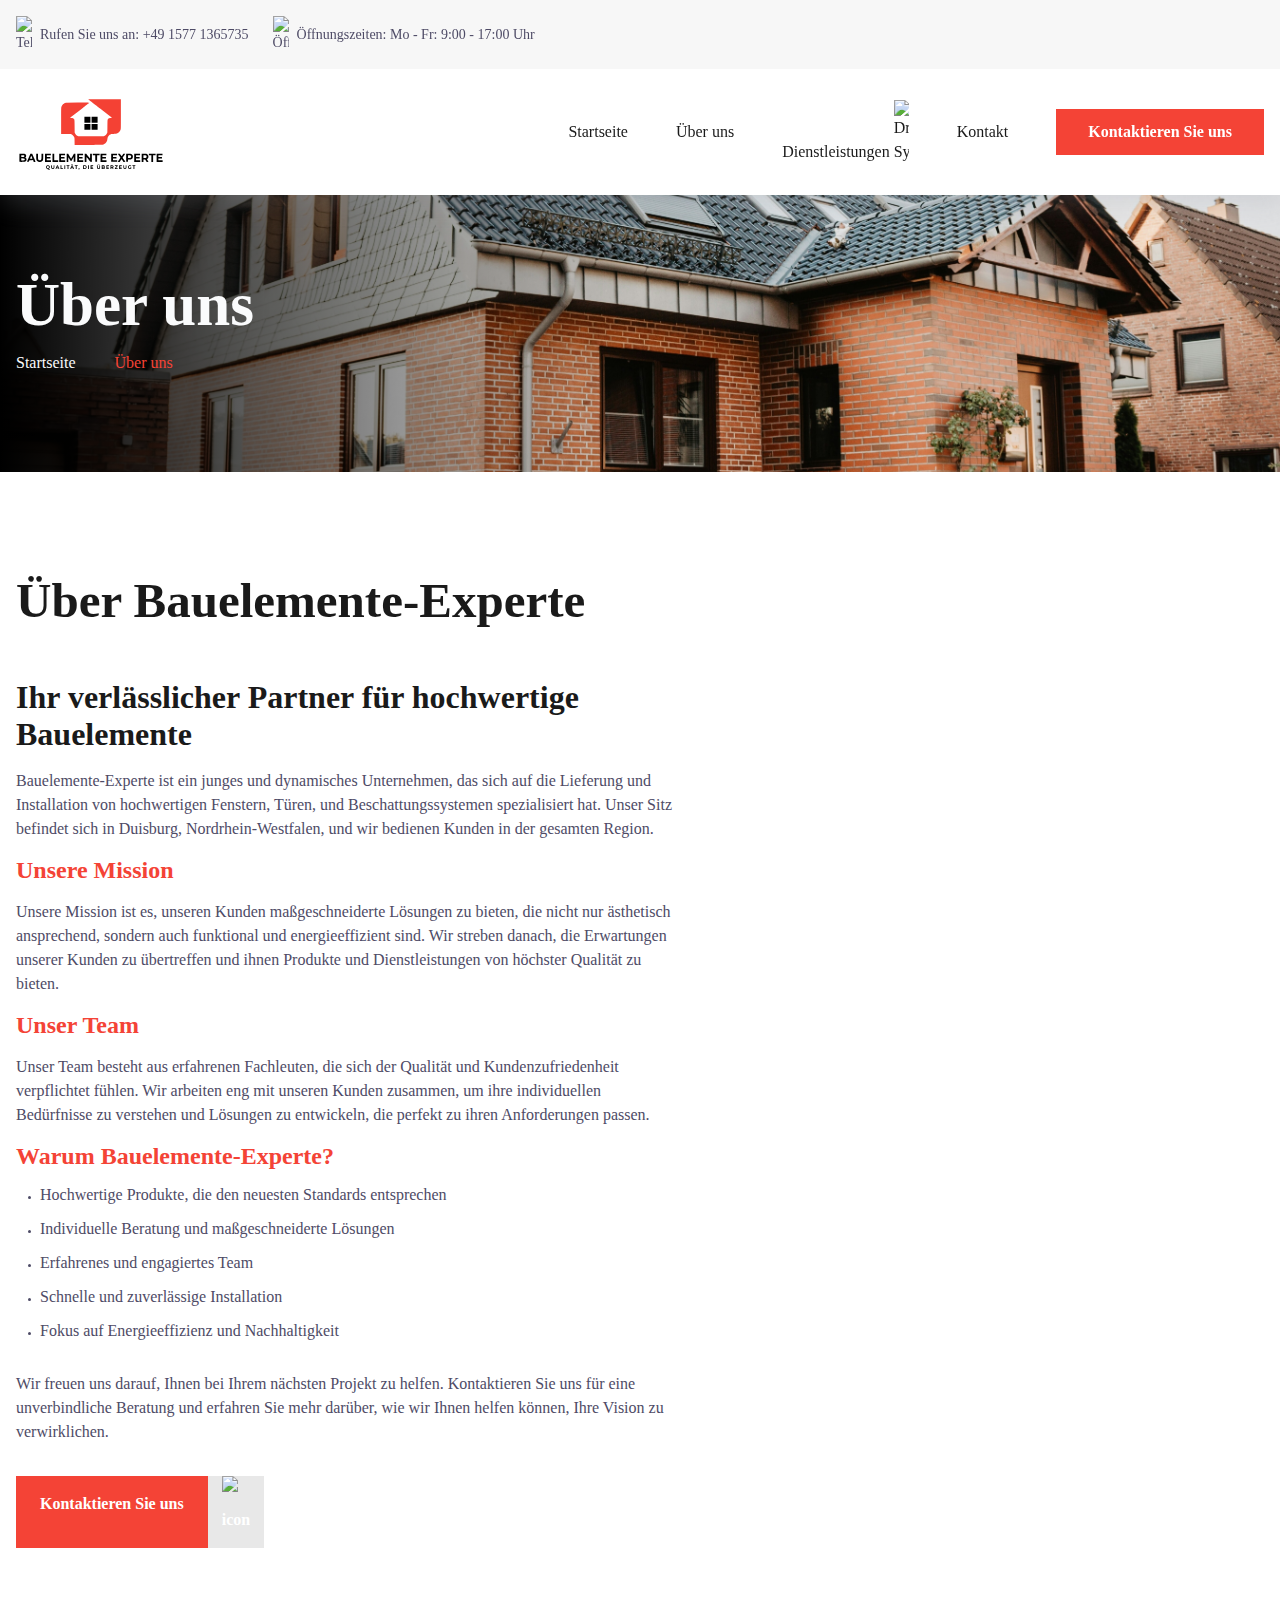
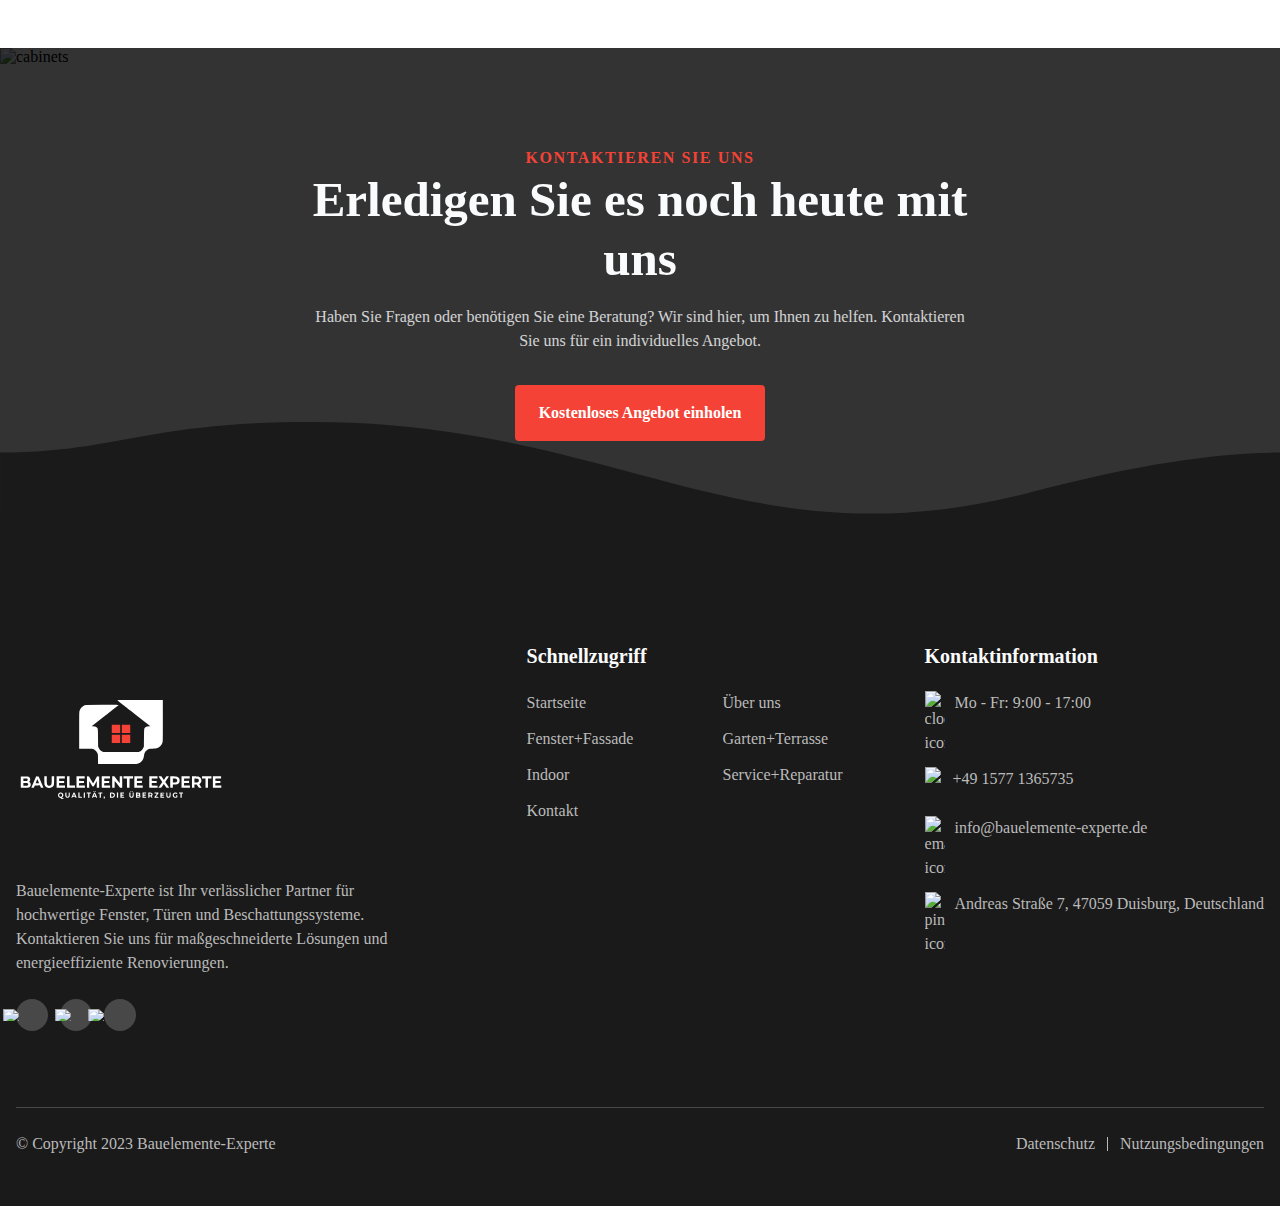
==== about.html @ cea1702e "Updated the navigation bar and footer" ====
<!DOCTYPE html>
<html lang="de">
<head>
    <meta charset="UTF-8">
    <meta name="viewport" content="width=device-width, initial-scale=1.0">
    <link rel="stylesheet" href="style.css">
    <meta name="description" content="Erfahren Sie mehr über Bauelemente-Experte, Ihren zuverlässigen Partner für hochwertige Fenster, Türen und Beschattungssysteme in Nordrhein-Westfalen.">
    <title>Bauelemente-Experte - Über uns</title>
    <style>
        :root {
            --primary: #f44336;
            --primaryLight: #ffba43;
            --secondary: #ffba43;
            --secondaryLight: #ffba43;
            --headerColor: #1a1a1a;
            --bodyTextColor: #4e4b66;
            --bodyTextColorWhite: #fafbfc;
            --topperFontSize: clamp(0.8125rem, 1.6vw, 1rem);
            --headerFontSize: clamp(1.9375rem, 3.9vw, 3.0625rem);
            --bodyFontSize: 1rem;
            --sectionPadding: clamp(3.75rem, 7.82vw, 6.25rem) 1rem;
        }

        body, html {
            margin: 0;
            padding: 0;
            overflow-x: hidden;
        }

        *, *:before, *:after {
            box-sizing: border-box;
        }

        .cs-topper {
            font-size: var(--topperFontSize);
            line-height: 1.2em;
            text-transform: uppercase;
            text-align: inherit;
            letter-spacing: .1em;
            font-weight: 700;
            color: var(--primary);
            margin-bottom: 0.25rem;
            display: block;
        }

        .cs-title {
            font-size: var(--headerFontSize);
            font-weight: 900;
            line-height: 1.2em;
            text-align: inherit;
            max-width: 43.75rem;
            margin: 0 0 1rem 0;
            color: var(--headerColor);
            position: relative;
        }

        .cs-text {
            font-size: var(--bodyFontSize);
            line-height: 1.5em;
            text-align: inherit;
            width: 100%;
            max-width: 40.625rem;
            margin: 0;
            color: var(--bodyTextColor);
        }
    </style>
</head>
<body>
    <!-- ============================================ -->
    <!--                 Navigation                   -->
    <!-- ============================================ -->
    <header id="cs-navigation">
        <div class="cs-top-bar">
            <div class="cs-top-container">
                <div class="cs-top-contact">
                    <a href="tel:+4915771365735" class="cs-top-link">
                        <img class="cs-link-icon" src="https://csimg.nyc3.cdn.digitaloceanspaces.com/Images/Icons/phone-grey.svg" alt="Telefon" width="16" height="16" aria-hidden="true" decoding="async">
                        Rufen Sie uns an: +49 1577 1365735
                    </a>
                    <a href="#" class="cs-top-link">
                        <img class="cs-link-icon" src="https://csimg.nyc3.cdn.digitaloceanspaces.com/Images/Icons/clock-grey.svg" alt="Öffnungszeiten" width="20" height="20" aria-hidden="true" decoding="async">
                        Öffnungszeiten: Mo - Fr: 9:00 - 17:00 Uhr
                    </a>
                </div>
            </div>
        </div>
        <div class="cs-container">
            <a href="index.html" class="cs-logo" aria-label="Zur Startseite">
                <img src="logo.svg" alt="Bauelemente-Experte" width="197" height="43" aria-hidden="true" decoding="async">
            </a>
            <nav class="cs-nav" role="navigation">
                <button class="cs-toggle" aria-label="Menü umschalten">
                    <div class="cs-box" aria-hidden="true">
                        <span class="cs-line cs-line1" aria-hidden="true"></span>
                        <span class="cs-line cs-line2" aria-hidden="true"></span>
                        <span class="cs-line cs-line3" aria-hidden="true"></span>
                    </div>
                </button>
                <div class="cs-ul-wrapper">
                    <ul id="cs-expanded" class="cs-ul" aria-expanded="false">
                        <li class="cs-li">
                            <a href="index.html" class="cs-li-link">Startseite</a>
                        </li>
                        <li class="cs-li">
                            <a href="about.html" class="cs-li-link">Über uns</a>
                        </li>
                        <li class="cs-li cs-dropdown" tabindex="0">
                            <span class="cs-li-link">
                                Dienstleistungen
                                <img class="cs-drop-icon" src="https://csimg.nyc3.cdn.digitaloceanspaces.com/Images/Icons/chev-down.svg" alt="Dropdown-Symbol" width="15" height="15" decoding="async" aria-hidden="true">
                            </span>
                            <ul class="cs-drop-ul">
                                <li class="cs-drop-li">
                                    <a href="fenster-fassade.html" class="cs-li-link cs-drop-link">Fenster+Fassade</a>
                                </li>
                                <li class="cs-drop-li">
                                    <a href="garten-terrasse.html" class="cs-li-link cs-drop-link">Garten+Terrasse</a>
                                </li>
                                <li class="cs-drop-li">
                                    <a href="indoor.html" class="cs-li-link cs-drop-link">Indoor</a>
                                </li>
                                <li class="cs-drop-li">
                                    <a href="service-reparatur.html" class="cs-li-link cs-drop-link">Service+Reparatur</a>
                                </li>
                            </ul>
                        </li>
                        <li class="cs-li">
                            <a href="kontakt.html" class="cs-li-link">Kontakt</a>
                        </li>
                    </ul>
                </div>
            </nav>
            <a href="kontakt.html" class="cs-button-solid cs-nav-button">Kontaktieren Sie uns</a>
        </div>
    </header>
    
    

    <!-- ============================================ -->
    <!--                   Banner                     -->
    <!-- ============================================ -->
    <div id="banner-1403">
        <div class="cs-container">
            <span class="cs-int-title">Über uns</span>
            <div class="cs-breadcrumbs">
                <a href="index.html" class="cs-link">Startseite</a>
                <a href="about.html" class="cs-link cs-active">Über uns</a>
            </div>
        </div>
        <picture class="cs-background">
            <source media="(max-width: 600px)" srcset="assets\about-us-banner.jpg">
            <source media="(min-width: 601px)" srcset="assets\about-us-banner.jpg">
            <img decoding="async" src="assets\about-us-banner.jpg" alt="Über uns Hintergrundbild" width="1280" height="568" aria-hidden="true">
        </picture>
    </div>

    <!-- ============================================ -->
    <!--                 Content Page                 -->
    <!-- ============================================ -->
    <section id="content-page-1399">
        <div class="cs-container">
            <div class="cs-content">
                <h1 class="cs-title">Über Bauelemente-Experte</h1>
                <h2>Ihr verlässlicher Partner für hochwertige Bauelemente</h2>
                <p>Bauelemente-Experte ist ein junges und dynamisches Unternehmen, das sich auf die Lieferung und Installation von hochwertigen Fenstern, Türen, und Beschattungssystemen spezialisiert hat. Unser Sitz befindet sich in Duisburg, Nordrhein-Westfalen, und wir bedienen Kunden in der gesamten Region.</p>
                <h3>Unsere Mission</h3>
                <p>Unsere Mission ist es, unseren Kunden maßgeschneiderte Lösungen zu bieten, die nicht nur ästhetisch ansprechend, sondern auch funktional und energieeffizient sind. Wir streben danach, die Erwartungen unserer Kunden zu übertreffen und ihnen Produkte und Dienstleistungen von höchster Qualität zu bieten.</p>
                <h3>Unser Team</h3>
                <p>Unser Team besteht aus erfahrenen Fachleuten, die sich der Qualität und Kundenzufriedenheit verpflichtet fühlen. Wir arbeiten eng mit unseren Kunden zusammen, um ihre individuellen Bedürfnisse zu verstehen und Lösungen zu entwickeln, die perfekt zu ihren Anforderungen passen.</p>
                <h3>Warum Bauelemente-Experte?</h3>
                <ul>
                    <li>Hochwertige Produkte, die den neuesten Standards entsprechen</li>
                    <li>Individuelle Beratung und maßgeschneiderte Lösungen</li>
                    <li>Erfahrenes und engagiertes Team</li>
                    <li>Schnelle und zuverlässige Installation</li>
                    <li>Fokus auf Energieeffizienz und Nachhaltigkeit</li>
                </ul>
                <p>Wir freuen uns darauf, Ihnen bei Ihrem nächsten Projekt zu helfen. Kontaktieren Sie uns für eine unverbindliche Beratung und erfahren Sie mehr darüber, wie wir Ihnen helfen können, Ihre Vision zu verwirklichen.</p>
                <a href="kontakt.html" class="cs-button-12">
                    Kontaktieren Sie uns
                    <picture class="cs-button-wrapper">
                        <img class="cs-button-icon" src="https://csimg.nyc3.cdn.digitaloceanspaces.com/Images/Icons/angle-arrow.svg" alt="icon" loading="lazy" decoding="async" width="28" height="28">
                    </picture>
                </a>
            </div>
        </div>
    </section>

    <!-- ============================================ -->
    <!--                     CTA                      -->
    <!-- ============================================ -->
    <section id="cta-51">
        <div class="cs-container">
            <div class="cs-content">
                <span class="cs-topper">Kontaktieren Sie uns</span>
                <h2 class="cs-title">Erledigen Sie es noch heute mit uns</h2>
                <p class="cs-text">Haben Sie Fragen oder benötigen Sie eine Beratung? Wir sind hier, um Ihnen zu helfen. Kontaktieren Sie uns für ein individuelles Angebot.</p>
                <a href="kontakt.html" class="cs-button-solid">Kostenloses Angebot einholen</a>
            </div>
        </div>
        <picture class="cs-picture">
            <source media="(max-width: 600px)" srcset="https://csimg.nyc3.digitaloceanspaces.com/CTA/cabinets-m.jpg">
            <source media="(min-width: 601px)" srcset="https://csimg.nyc3.digitaloceanspaces.com/CTA/cabinets.jpg">
            <img loading="lazy" decoding="async" src="https://csimg.nyc3.digitaloceanspaces.com/CTA/cabinets.jpg" alt="cabinets" width="1920" height="1280" aria-hidden="true">
        </picture>
    </section>

    <!-- ============================================ -->
    <!--                   Footer                     -->
    <!-- ============================================ -->
    <footer id="cs-footer-842">
        <svg class="cs-wave" width="1920" height="188" viewBox="0 0 1920 188" fill="none" xmlns="http://www.w3.org/2000/svg" aria-hidden="true">
            <path d="M1920 45.8671C1835.33 45.8671 1715.47 60.6671 1549.2 104.534C1115.6 218.4 932.267 0.000366211 466.533 0.000366211C218.933 0.000366211 172.8 45.8671 0.133333 45.8671L0 187.934H1920V45.8671Z" fill="#1A1A1A"/>
        </svg>
        <div class="cs-container">
            <div class="cs-logo-group">
                <a aria-label="go back to home" class="cs-logo" href="index.html">
                    <img class="cs-logo-img" aria-hidden="true" loading="lazy" decoding="async" src="logo-light.svg" alt="logo" width="240" height="32">
                </a>
                <p class="cs-text">
                    Bauelemente-Experte ist Ihr verlässlicher Partner für hochwertige Fenster, Türen und Beschattungssysteme. Kontaktieren Sie uns für maßgeschneiderte Lösungen und energieeffiziente Renovierungen.
                </p>
                <div class="cs-social">
                    <a class="cs-social-link" aria-label="visit facebook profile" href="#">
                        <img class="cs-social-img" aria-hidden="true" loading="lazy" decoding="async" src="https://csimg.nyc3.cdn.digitaloceanspaces.com/Icons%2Fface-grey1.svg" alt="facebook" width="11" height="11">
                    </a>
                    <a class="cs-social-link" aria-label="visit twitter profile" href="#">
                        <img class="cs-social-img" aria-hidden="true" loading="lazy" decoding="async" src="https://csimg.nyc3.cdn.digitaloceanspaces.com/Icons%2Finstragm-grey3.svg" alt="twitter" width="6" height="11">
                    </a>
                    <a class="cs-social-link" aria-label="visit instagram profile" href="#">
                        <img class="cs-social-img" aria-hidden="true" loading="lazy" decoding="async" src="https://csimg.nyc3.cdn.digitaloceanspaces.com/Icons%2Ftwitter-grey1.svg" alt="instagram" width="11" height="11">
                    </a>
                </div>
            </div>
            <div class="cs-ul-wrapper">
                <span class="cs-header">Schnellzugriff</span>
                <ul class="cs-ul cs-ul-1">
                    <li class="cs-li">
                        <a class="cs-link" href="index.html">Startseite</a>
                    </li>
                    <li class="cs-li">
                        <a class="cs-link" href="about.html">Über uns</a>
                    </li>
                    <li class="cs-li">
                        <a class="cs-link" href="fenster-fassade.html">Fenster+Fassade</a>
                    </li>
                    <li class="cs-li">
                        <a class="cs-link" href="garten-terrasse.html">Garten+Terrasse</a>
                    </li>
                    <li class="cs-li">
                        <a class="cs-link" href="indoor.html">Indoor</a>
                    </li>
                    <li class="cs-li">
                        <a class="cs-link" href="service-reparatur.html">Service+Reparatur</a>
                    </li>
                    <li class="cs-li">
                        <a class="cs-link" href="kontakt.html">Kontakt</a>
                    </li>
                </ul>
            </div>
            <div class="cs-ul-wrapper">
                <span class="cs-header">Kontaktinformation</span>
                <ul class="cs-ul">
                    <li class="cs-li">
                        <a class="cs-link" href="#">
                            <img class="cs-icon" aria-hidden="true" loading="lazy" decoding="async" src="https://csimg.nyc3.cdn.digitaloceanspaces.com/Icons%2Fclock-grey.svg" alt="clock icon" width="20" height="20">
                            Mo - Fr: 9:00 - 17:00
                        </a>
                    </li>
                    <li class="cs-li">
                        <a class="cs-link" href="tel:+4915771365735">
                            <img class="cs-contact-icon" aria-hidden="true" loading="lazy" decoding="async" src="https://csimg.nyc3.cdn.digitaloceanspaces.com/Icons%2Fphone-grey.svg" alt="phone icon" width="20" height="20">
                            +49 1577 1365735
                        </a>
                    </li>
                    <li class="cs-li">
                        <a class="cs-link" href="mailto:info@bauelemente-experte.de">
                            <img class="cs-icon" aria-hidden="true" loading="lazy" decoding="async" src="https://csimg.nyc3.cdn.digitaloceanspaces.com/Icons%2Fmessage-grey.svg" alt="email icon" width="20" height="20">
                            info@bauelemente-experte.de
                        </a>
                    </li>
                    <li class="cs-li">
                        <a class="cs-link" href="#">
                            <img class="cs-icon" aria-hidden="true" loading="lazy" decoding="async" src="https://csimg.nyc3.cdn.digitaloceanspaces.com/Icons%2Fpin-grey.svg" alt="pin icon" width="20" height="20">
                            Andreas Straße 7, 47059 Duisburg, Deutschland
                        </a>
                    </li>
                </ul>
            </div>
        </div>
        <div class="cs-bottom">
            <span class="cs-credit">
                © Copyright 2023 <a href="#" class="cs-credit-link" target="_blank">Bauelemente-Experte</a>
            </span>
            <div class="cs-bottom-links">
                <a href="#" class="cs-bottom-link">Datenschutz</a>
                <a href="#" class="cs-bottom-link">Nutzungsbedingungen</a>
            </div>
        </div>
    </footer>
    
    

    <script src="index.js"></script>
</body>
</html>
---- style.css ----
/*-- -------------------------- -->
<---     Mobile Navigation      -->
<--- -------------------------- -*/

/* Mobile - 1023px */
@media only screen and (max-width: 1023px) {
    body.cs-open {
      overflow: hidden;
    }
    body.scroll #cs-navigation {
      /* 53px, same height as the cs-top-container */
      transform: translateY(-3.3125rem);
    }
    #cs-navigation {
      width: 100%;
      /* prevents padding from affecting height and width */
      box-sizing: border-box;
      background-color: #fff;
      box-shadow: rgba(149, 157, 165, 0.2) 0px 8px 24px;
      position: fixed;
      z-index: 10000;
      transition: transform .3s;
    }
    #cs-navigation:before {
      /* black blurred overlay */
      content: '';
      width: 0%;
      height: 100vh;
      background: rgba(0, 0, 0, 0.6);
      -webkit-backdrop-filter: blur(10px);
      backdrop-filter: blur(10px);
      opacity: 0;
      position: absolute;
      display: block;
      top: 100%;
      right: 0;
      z-index: -11;
      transition: width .5s, opacity .3s;
    }
    #cs-navigation.cs-active:before {
      width: 100%;
      opacity: 1;
    }
    #cs-navigation.cs-active .cs-ul-wrapper {
      opacity: 1;
      transform: scaleX(1);
      transition-delay: .2s;
    }
    #cs-navigation.cs-active .cs-li {
      transform: translateX(0);
      opacity: 1;
    }
    #cs-navigation .cs-top-bar {
      width: 100%;
      display: flex;
      justify-content: center;
      align-items: center;
    }
    #cs-navigation .cs-top-container {
      width: 100%;
      padding: 1rem 1.5rem;
      /* prevents padding from affecting height and width */
      box-sizing: border-box;
      background-color: #f7f7f7;
      display: flex;
      justify-content: space-between;
      align-items: center;
      gap: 1rem;
    }
    #cs-navigation .cs-top-contact {
      width: auto;
      /* prevents padding from affecting height and width */
      box-sizing: border-box;
      display: flex;
      justify-content: center;
      align-items: center;
      /* 16px - 24px */
      gap: clamp(1rem, 2vw, 1.5rem);
    }
    #cs-navigation .cs-top-link {
      font-size: 0.875rem;
      line-height: 1.5em;
      text-decoration: none;
      margin: 0;
      color: var(--bodyTextColor);
      display: flex;
      justify-content: flex-start;
      align-items: center;
      gap: 0.5rem;
      position: relative;
    }
    #cs-navigation .cs-top-link:nth-of-type(2) {
      display: none;
    }
    #cs-navigation .cs-link-icon {
      width: 1rem;
      height: auto;
      display: block;
    }
    #cs-navigation .cs-top-social {
      visibility: visible;
      opacity: 1;
      display: flex;
      justify-content: center;
      align-items: center;
      gap: 0.5rem;
      transition: opacity .3s, visibility .3s, height .3s;
    }
    #cs-navigation .cs-social-link {
      text-decoration: none;
      display: flex;
      justify-content: center;
      align-items: center;
      gap: 1rem;
    }
    #cs-navigation .cs-social-icon {
      width: 1.25rem;
      height: auto;
      display: block;
    }
    #cs-navigation .cs-container {
      width: 100%;
      padding: 1.25rem 1rem;
      /* prevents padding from affecting height and width */
      box-sizing: border-box;
      display: flex;
      justify-content: flex-end;
      align-items: center;
      position: relative;
    }
    #cs-navigation .cs-logo {
      width: auto;
      height: 2.5rem;
      margin: 0 auto 0 0;
      padding: 0;
      /* prevents padding from affecting height and width */
      box-sizing: border-box;
      display: flex;
      justify-content: center;
      align-items: center;
      order: 1;
      z-index: 10;
    }
    #cs-navigation .cs-logo img {
      width: 150px;
      height: auto;
      /* ensures the image never overflows the container. It stays contained within it's width and height and expands to fill it then stops once it reaches an edge */
      object-fit: contain;
    }
    #cs-navigation .cs-nav {
      order: 2;
    }
    #cs-navigation .cs-toggle {
      width: 2.875rem;
      height: 2.875rem;
      margin: 0 0 0 auto;
      background-color: var(--primary);
      border: none;
      display: flex;
      justify-content: center;
      align-items: center;
      transition: transform .6s;
    }
    #cs-navigation .cs-toggle.cs-active {
      transform: rotate(180deg);
    }
    #cs-navigation .cs-active .cs-line1 {
      top: 50%;
      transform: translate(-50%, -50%) rotate(225deg);
    }
    #cs-navigation .cs-active .cs-line2 {
      top: 50%;
      transform-origin: center;
      transform: translate(-50%, -50%) translateY(0) rotate(-225deg);
    }
    #cs-navigation .cs-active .cs-line3 {
      bottom: 100%;
      opacity: 0;
    }
    #cs-navigation .cs-box {
      /* 24px - 28px */
      width: clamp(1.5rem, 2vw, 1.75rem);
      height: 0.75rem;
      position: relative;
    }
    #cs-navigation .cs-line {
      width: 100%;
      height: 2px;
      border-radius: 2px;
      background-color: #FAFBFC;
      position: absolute;
      left: 50%;
      transform: translateX(-50%);
    }
    #cs-navigation .cs-line1 {
      top: 0;
      transform-origin: center;
      transition: transform .5s, top .3S, left .3S;
      animation-duration: .7s;
      animation-timing-function: ease;
      animation-fill-mode: forwards;
      animation-direction: normal;
    }
    #cs-navigation .cs-line2 {
      top: 50%;
      transform: translateX(-50%) translateY(-50%);
      transition: top .3s, left .3s, transform .5s;
      animation-duration: .7s;
      animation-timing-function: ease;
      animation-fill-mode: forwards;
      animation-direction: normal;
    }
    #cs-navigation .cs-line3 {
      bottom: 0;
      transition: bottom .3s, opacity .3s;
    }
    #cs-navigation .cs-ul-wrapper {
      min-width: 70vw;
      height: 100vh;
      opacity: 0;
      background-color: #fff;
      box-shadow: inset rgba(0, 0, 0, 0.2) 0px 8px 24px;
      overflow: hidden;
      position: absolute;
      top: 100%;
      left: auto;
      right: 0;
      z-index: -1;
      transform: scaleX(0);
      transform-origin: top right;
      transition: transform .4s, opacity .3s;
    }
    #cs-navigation .cs-ul {
      margin: 0;
      /* 28px - 40px */
      padding: 3rem clamp(1.75rem, 3vw, 2.5rem) 2rem 4.375rem;
      width: auto;
      min-width: 40%;
      height: 65vh;
      overflow: scroll;
      display: flex;
      justify-content: flex-start;
      flex-direction: column;
      align-items: flex-end;
      gap: 1.25rem;
    }
    #cs-navigation .cs-li {
      text-align: right;
      list-style: none;
      width: 100%;
      margin-right: 0;
      /* transition from these values */
      transform: translateX(-2.5rem);
      opacity: 0;
      transition: transform .6s, opacity .9s;
    }
    #cs-navigation .cs-li:nth-of-type(1) {
      transition-delay: .05s;
    }
    #cs-navigation .cs-li:nth-of-type(2) {
      transition-delay: .1s;
    }
    #cs-navigation .cs-li:nth-of-type(3) {
      transition-delay: .15s;
    }
    #cs-navigation .cs-li:nth-of-type(4) {
      transition-delay: .2s;
    }
    #cs-navigation .cs-li:nth-of-type(5) {
      transition-delay: .25s;
    }
    #cs-navigation .cs-li:nth-of-type(6) {
      transition-delay: .3s;
    }
    #cs-navigation .cs-li:nth-of-type(7) {
      transition-delay: .35s;
    }
    #cs-navigation .cs-li:nth-of-type(8) {
      transition-delay: .4s;
    }
    #cs-navigation .cs-li:nth-of-type(9) {
      transition-delay: .45s;
    }
    #cs-navigation .cs-li-link {
      /* 16px - 24px */
      font-size: clamp(1rem, 2.5vw, 1.5rem);
      line-height: 1.2em;
      text-decoration: none;
      margin: 0;
      color: var(--headerColor);
      display: inline-block;
      position: relative;
    }
    #cs-navigation .cs-li-link:before {
      /* active state underline */
      content: '';
      width: 100%;
      height: 1px;
      background: currentColor;
      opacity: 1;
      position: absolute;
      display: none;
      bottom: -0.125rem;
      left: 0;
    }
    #cs-navigation .cs-li-link.cs-active {
      color: var(--primary);
    }
    #cs-navigation .cs-li-link.cs-active:before {
      display: block;
    }
    #cs-navigation .cs-button-solid {
      display: none;
    }
  }
  /* Tablet - 768px */
  @media only screen and (min-width: 48rem) {
    #cs-navigation .cs-top-link:nth-of-type(2) {
      display: flex;
    }
  }
  
  /*-- -------------------------- -->
  <---     Navigation Dropdown    -->
  <--- -------------------------- -*/
  
  /* Mobile - 1023px */
  @media only screen and (max-width: 1023px) {
    #cs-navigation .cs-dropdown {
      position: relative;
      color: var(--bodyTextColorWhite);
    }
    #cs-navigation .cs-dropdown.cs-active .cs-drop-ul {
      height: auto;
      opacity: 1;
      visibility: visible;
      margin: 0.75rem 0 0 0;
      padding: 1.5rem;
      transform: scale(1);
    }
    #cs-navigation .cs-dropdown.cs-active .cs-drop-link {
      opacity: 1;
    }
    #cs-navigation .cs-dropdown .cs-li-link {
      position: relative;
      transition: opacity .3s;
    }
    #cs-navigation .cs-drop-icon {
      width: 0.9375rem;
      height: auto;
      position: absolute;
      top: 50%;
      right: -1.25rem;
      transform: translateY(-50%);
    }
    #cs-navigation .cs-drop-ul {
      height: 0;
      margin: 0;
      padding: 0 1.5rem 0 1.5rem;
      box-sizing: border-box;
      background-color: var(--primary);
      overflow: hidden;
      opacity: 0;
      visibility: hidden;
      display: flex;
      justify-content: flex-start;
      flex-direction: column;
      align-items: flex-end;
      gap: 0.75rem;
      transform: scale(0);
      transform-origin: top right;
      transition: padding .3s, margin .3s, height .3s, opacity .3s, transform .3s, visibility .3s;
    }
    #cs-navigation .cs-drop-li {
      list-style: none;
      text-align: inherit;
    }
    #cs-navigation .cs-li-link.cs-drop-link {
      /* 14px - 16px */
      font-size: clamp(0.875rem, 2vw, 1.25rem);
      color: #fff;
    }
  }
  /* Desktop - 1024px */
  @media only screen and (min-width: 64rem) {
    #cs-navigation .cs-dropdown {
      position: relative;
    }
    #cs-navigation .cs-dropdown:hover {
      cursor: pointer;
    }
    #cs-navigation .cs-dropdown:hover .cs-drop-ul {
      transform: scaleY(1);
      opacity: 1;
      visibility: visible;
    }
    #cs-navigation .cs-dropdown:hover .cs-drop-li {
      opacity: 1;
      transform: translateY(0);
    }
    #cs-navigation .cs-drop-icon {
      width: 0.9375rem;
      height: auto;
      display: inline-block;
    }
    #cs-navigation .cs-drop-ul {
      min-width: 12.5rem;
      margin: 0;
      padding: 0;
      background-color: #fff;
      overflow: hidden;
      opacity: 0;
      visibility: hidden;
      box-shadow: rgba(149, 157, 165, 0.2) 0px 10px 16px;
      border-bottom: 5px solid var(--primary);
      /* if you have 8 or more links in your dropdown nav, uncomment the columns property to make the list into 2 even columns. Change it to 3 or 4 if you need extra columns. Then remove the transition delays on the cs-drop-li so they don't have weird scattered animations */
      position: absolute;
      top: 100%;
      z-index: -100;
      transform: scaleY(0);
      transform-origin: top;
      transition: transform .3s, visibility .3s, opacity .3s;
    }
    #cs-navigation .cs-drop-li {
      list-style: none;
      font-size: 1rem;
      text-decoration: none;
      opacity: 0;
      width: 100%;
      height: auto;
      display: block;
      transform: translateY(-0.625rem);
      transition: opacity .6s, transform .6s;
    }
    #cs-navigation .cs-drop-li:nth-of-type(1) {
      transition-delay: .05s;
    }
    #cs-navigation .cs-drop-li:nth-of-type(2) {
      transition-delay: .1s;
    }
    #cs-navigation .cs-drop-li:nth-of-type(3) {
      transition-delay: .15s;
    }
    #cs-navigation .cs-drop-li:nth-of-type(4) {
      transition-delay: .2s;
    }
    #cs-navigation .cs-drop-li:nth-of-type(5) {
      transition-delay: .25s;
    }
    #cs-navigation .cs-drop-li:nth-of-type(6) {
      transition-delay: .3s;
    }
    #cs-navigation .cs-drop-li:nth-of-type(7) {
      transition-delay: .35s;
    }
    #cs-navigation .cs-drop-li:nth-of-type(8) {
      transition-delay: .4s;
    }
    #cs-navigation .cs-drop-li:nth-of-type(9) {
      transition-delay: .45s;
    }
    #cs-navigation .cs-drop-li:nth-of-type(10) {
      transition-delay: .5s;
    }
    #cs-navigation .cs-drop-li:nth-of-type(11) {
      transition-delay: .55s;
    }
    #cs-navigation .cs-drop-li:nth-of-type(12) {
      transition-delay: .6s;
    }
    #cs-navigation .cs-drop-li:nth-of-type(13) {
      transition-delay: .65s;
    }
    #cs-navigation .cs-li-link.cs-drop-link {
      font-size: 1rem;
      white-space: nowrap;
      line-height: 1.5em;
      text-decoration: none;
      width: 100%;
      padding: 0.75rem;
      /* prevents padding from affecting height and width */
      box-sizing: border-box;
      color: var(--bodyTextColor);
      display: block;
      transition: color 0.3s, background-color 0.3s;
    }
    #cs-navigation .cs-li-link.cs-drop-link:hover {
      color: var(--primary);
      background-color: #f7f7f7;
    }
    #cs-navigation .cs-li-link.cs-drop-link:before {
      display: none;
    }
  }
  
  /*-- -------------------------- -->
  <---     Desktop Navigation     -->
  <--- -------------------------- -*/
  
  /* Small Desktop - 1024px */
  @media only screen and (min-width: 64rem) {
    body.scroll #cs-navigation {
      /* 53px, the ssme height as the cs-top-container */
      transform: translateY(-3.3125rem);
    }
    #cs-navigation {
      width: 100%;
      padding: 0;
      /* prevents padding from affecting height and width */
      box-sizing: border-box;
      background-color: #fff;
      box-shadow: rgba(149, 157, 165, 0.2) 0px 8px 24px;
      position: fixed;
      z-index: 10000;
      transition: transform .3s;
    }
    #cs-navigation .cs-top-bar {
      width: 100%;
      display: flex;
      justify-content: center;
      align-items: center;
    }
    #cs-navigation .cs-top-container {
      width: 100%;
      max-width: 80rem;
      padding: 1rem;
      /* prevents padding from affecting height and width */
      box-sizing: border-box;
      display: flex;
      justify-content: space-between;
      align-items: center;
      gap: 3.125rem;
      position: relative;
      z-index: 1;
    }
    #cs-navigation .cs-top-container:before {
      /* grey background */
      content: '';
      width: 100vw;
      height: 100%;
      background: #f7f7f7;
      opacity: 1;
      position: absolute;
      display: block;
      top: 0;
      left: 50%;
      z-index: -1;
      transform: translateX(-50%);
    }
    #cs-navigation .cs-top-contact {
      display: flex;
      justify-content: flex-start;
      align-items: center;
      gap: 1.5rem;
    }
    #cs-navigation .cs-top-link {
      font-size: 0.875rem;
      line-height: 1.5em;
      text-decoration: none;
      margin: 0;
      color: var(--bodyTextColor);
      display: flex;
      justify-content: flex-start;
      align-items: center;
      gap: 0.5rem;
      position: relative;
    }
    #cs-navigation .cs-top-link:hover {
      text-decoration: underline;
    }
    #cs-navigation .cs-link-icon {
      width: 1rem;
      height: auto;
      display: block;
    }
    #cs-navigation .cs-top-social {
      display: flex;
      justify-content: center;
      align-items: center;
      gap: 1rem;
    }
    #cs-navigation .cs-social-link {
      text-decoration: none;
      display: flex;
      justify-content: center;
      align-items: center;
      transition: transform .3s;
    }
    #cs-navigation .cs-social-link:hover {
      transform: scale(1.1);
    }
    #cs-navigation .cs-social-icon {
      width: 1.25rem;
      height: auto;
      display: block;
    }
    #cs-navigation .cs-container {
      width: 100%;
      max-width: 80rem;
      margin: auto;
      padding: 0 1rem;
      /* prevents padding from affectin gheight */
      box-sizing: border-box;
      display: flex;
      justify-content: flex-end;
      align-items: center;
      gap: 1.5rem;
      position: relative;
    }
    #cs-navigation .cs-toggle {
      display: none;
    }
    #cs-navigation .cs-logo {
      /* 40px - 44px */
      height: clamp(2.5rem, 4vw, 2.75rem);
      /* margin-right auto pushes everything away from it to the right */
      margin: 0 auto 0 0;
      padding: 0;
      display: flex;
      justify-content: center;
      align-items: center;
      z-index: 100;
    }
    #cs-navigation .cs-logo img {
      width: 150px;
      height: auto;
      /* ensures the image never overflows the container. It stays contained within it's width and height and expands to fill it then stops once it reaches an edge */
      object-fit: contain;
    }
    #cs-navigation .cs-ul {
      width: 100%;
      margin: 0;
      padding: 0;
      display: flex;
      justify-content: flex-start;
      align-items: center;
      gap: 3rem;
    }
    #cs-navigation .cs-li {
      list-style: none;
      padding: 1.9375rem 0;
      /* prevent flexbox from squishing it */
      flex: none;
    }
    #cs-navigation .cs-li-link {
      /* 14px - 16px */
      font-size: clamp(0.875rem, 1.3vw, 1rem);
      line-height: 1.5em;
      text-decoration: none;
      margin: 0;
      color: var(--headerColor);
      display: block;
      position: relative;
      transition: color .3s;
    }
    #cs-navigation .cs-li-link:hover {
      color: var(--primary);
    }
    #cs-navigation .cs-li-link.cs-active {
      font-weight: 700;
      color: var(--headerColor);
    }
    #cs-navigation .cs-button-solid {
      font-size: 1rem;
      /* 46px - 56px */
      line-height: clamp(2.875em, 5.5vw, 3.5em);
      text-decoration: none;
      font-weight: 700;
      text-align: center;
      margin: 0;
      color: #fff;
      padding: 0 2rem;
      background-color: var(--primary);
      overflow: hidden;
      display: inline-block;
      position: relative;
      z-index: 1;
      /* prevents padding from adding to the width */
      box-sizing: border-box;
      transition: color .3s;
    }
    #cs-navigation .cs-button-solid:before {
      content: '';
      position: absolute;
      height: 100%;
      width: 0%;
      background: #1a1a1a;
      opacity: 1;
      top: 0;
      left: 0;
      z-index: -1;
      transition: width .3s;
    }
    #cs-navigation .cs-button-solid:hover:before {
      width: 100%;
    }
    #cs-navigation .cs-nav-button {
      line-height: 2.875rem;
      margin-left: 1.5rem;
    }
  }

  

  /*-- -------------------------- -->
<---       Side By Side         -->
<--- -------------------------- -*/

/* Mobile - 360px */
@media only screen and (min-width: 0rem) {
    #RTsbs-1288,
    #RTsbsr-1288,
    #RTsbst-1288 {
        padding: var(--sectionPadding);
        background-color: #f7f7f7;
        overflow: hidden;
    }
    #RTsbs-1288 .cs-container,
    #RTsbsr-1288 .cs-container,
    #RTsbst-1288 .cs-container {
        width: 100%;
        /* changes to 1280px at desktop */
        max-width: 34.375rem;
        margin: auto;
        display: flex;
        flex-direction: column;
        align-items: center;
        /* 48px - 64px */
        gap: clamp(3rem, 6vw, 4rem);
    }
    #RTsbs-1288 .cs-content,
    #RTsbsr-1288 .cs-content,
    #RTsbst-1288 .cs-content {
        /* set text align to left if content needs to be left aligned */
        text-align: left;
        width: 100%;
        max-width: 39.375rem;
        display: flex;
        flex-direction: column;
        /* centers content horizontally, set to flex-start to left align */
        align-items: flex-start;
    }

    #RTsbs-1288 .cs-text,
    #RTsbsr-1288 .cs-text,
    #RTsbst-1288 .cs-text {
        margin-bottom: 1rem;
    }
    #RTsbs-1288 .cs-text:last-of-type,
    #RTsbsr-1288 .cs-text:last-of-type,
    #RTsbst-1288 .cs-text:last-of-type {
        margin-bottom: 2rem;
    }
    #RTsbs-1288 .cs-ul,
    #RTsbsr-1288 .cs-ul,
    #RTsbst-1288 .cs-ul {
        max-width: 39.375rem;
        margin: 0 0 2rem 0;
        padding: 0;
        /* clips the bullets to create the half circle */
        overflow: hidden;
        display: flex;
        flex-direction: column;
        align-items: flex-start;
        gap: 0.75rem;
    }
    #RTsbs-1288 .cs-li,
    #RTsbsr-1288 .cs-li,
    #RTsbst-1288 .cs-li {
        list-style: none;
        margin: 0;
        color: var(--bodyTextColor);
        display: flex;
        justify-content: flex-start;
        align-items: flex-start;
        gap: 0.75rem;
        position: relative;
    }
    #RTsbs-1288 .cs-button-solid,
    #RTsbsr-1288 .cs-button-solid,
    #RTsbst-1288 .cs-button-solid {
        font-size: 1rem;
        /* 46px - 56px */
        line-height: clamp(2.875rem, 5.5vw, 3.5rem);
        text-decoration: none;
        font-weight: 700;
        text-align: center;
        margin: 0;
        color: #fff;
        min-width: 9.375rem;
        padding: 0 1.5rem;
        background-color: var(--primary);
        border-radius: 0.25rem;
        display: inline-block;
        position: relative;
        z-index: 1;
        /* prevents padding from adding to the width */
        box-sizing: border-box;
    }
    #RTsbs-1288 .cs-button-solid:before,
    #RTsbsr-1288 .cs-button-solid:before,
    #RTsbst-1288 .cs-button-solid:before {
        content: "";
        position: absolute;
        height: 100%;
        width: 0%;
        background: #000;
        opacity: 1;
        top: 0;
        left: 0;
        z-index: -1;
        border-radius: 0.25rem;
        transition: width 0.3s;
    }
    #RTsbs-1288 .cs-button-solid:hover:before,
    #RTsbsr-1288 .cs-button-solid:hover:before,
    #RTsbst-1288 .cs-button-solid:hover:before {
        width: 100%;
    }
    #RTsbs-1288 .cs-image-group,
    #RTsbsr-1288 .cs-image-group,
    #RTsbst-1288 .cs-image-group {
        /* scales the whole group based on the view width size and stop when that vales equals .845em, resets at desktop */
        font-size: min(2.207vw, 1em);
        width: 34.0625em;
        height: 49.5625em;
        display: block;
        position: relative;
        z-index: 1;
    }
    #RTsbs-1288 .cs-picture,
    #RTsbsr-1288 .cs-picture,
    #RTsbst-1288 .cs-picture {
        border-radius: 0.5em;
        overflow: hidden;
        position: absolute;
    }
    #RTsbs-1288 .cs-picture img,
    #RTsbsr-1288 .cs-picture img,
    #RTsbst-1288 .cs-picture img {
        width: 100%;
        height: 100%;
        object-fit: cover;
        position: absolute;
        top: 0;
        left: 0;
    }
    #RTsbs-1288 .cs-picture1,
    #RTsbsr-1288 .cs-picture1,
    #RTsbst-1288 .cs-picture1 {
        width: 15.25em;
        height: 12.5em;
        top: 0em;
        left: 0em;
    }
    #RTsbs-1288 .cs-picture2,
    #RTsbsr-1288 .cs-picture2,
    #RTsbst-1288 .cs-picture2 {
        width: 15.25em;
        height: 16.875em;
        top: 2.5em;
        right: 2.0625em;
    }
    #RTsbs-1288 .cs-picture3,
    #RTsbsr-1288 .cs-picture3,
    #RTsbst-1288 .cs-picture3 {
        width: 15.25em;
        height: 16.875em;
        top: 13.75em;
        left: 0;
    }
    #RTsbs-1288 .cs-picture4,
    #RTsbsr-1288 .cs-picture4,
    #RTsbst-1288 .cs-picture4 {
        width: 19.375em;
        height: 21.4375em;
        box-shadow: 0px 24px 52px 0px rgba(0, 0, 0, 0.38);
        top: 18.375em;
        right: 0;
        z-index: 10;
    }
    #RTsbs-1288 .cs-picture5,
    #RTsbsr-1288 .cs-picture5,
    #RTsbst-1288 .cs-picture5 {
        width: 15.25em;
        height: 16.875em;
        top: 31.875em;
        left: 0em;
    }
    #RTsbs-1288 .cs-picture6,
    #RTsbsr-1288 .cs-picture6,
    #RTsbst-1288 .cs-picture6 {
        width: 15.25em;
        height: 11.875em;
        bottom: 0em;
        right: 2.0625em;
    }
    #RTsbs-1288 .cs-waves-wrapper,
    #RTsbsr-1288 .cs-waves-wrapper,
    #RTsbst-1288 .cs-waves-wrapper {
        /* changes to 100% at desktop */
        width: 100vw;
        height: 150%;
        position: absolute;
        bottom: 0;
        left: 50%;
        z-index: -1;
        /* changes at desktop */
        transform: translateX(-50%);
    }
    #RTsbs-1288 .cs-waves-wrapper img,
    #RTsbsr-1288 .cs-waves-wrapper img,
    #RTsbst-1288 .cs-waves-wrapper img {
        width: 100%;
        height: 100%;
        object-fit: cover;
        position: absolute;
        top: 0;
        left: 0;
    }
}
/* Small Desktop - 1024px */
@media only screen and (min-width: 64rem) {
    #RTsbs-1288,
    #RTsbsr-1288,
    #RTsbst-1288 {
        padding-top: 0;
        padding-bottom: 0;
    }
    #RTsbs-1288 .cs-container,
    #RTsbsr-1288 .cs-container,
    #RTsbst-1288 .cs-container {
        max-width: 80rem;
        flex-direction: row;
        justify-content: space-between;
        align-items: center;
    }
    #RTsbs-1288 .cs-content,
    #RTsbsr-1288 .cs-content,
    #RTsbst-1288 .cs-content {
        padding: 6.25rem 0;
        align-self: center;
    }
    #RTsbs-1288 .cs-image-group,
    #RTsbsr-1288 .cs-image-group,
    #RTsbst-1288 .cs-image-group {
        font-size: min(1.2vw, 1em);
        flex: none;
    }
    #RTsbs-1288 .cs-picture1,
    #RTsbsr-1288 .cs-picture1,
    #RTsbst-1288 .cs-picture1 {
        border-radius: 0 0 1rem 1rem;
    }
    #RTsbs-1288 .cs-picture6,
    #RTsbsr-1288 .cs-picture6,
    #RTsbst-1288 .cs-picture6 {
        border-radius: 0;
    }
    #RTsbs-1288 .cs-waves-wrapper,
    #RTsbsr-1288 .cs-waves-wrapper,
    #RTsbst-1288 .cs-waves-wrapper {
        width: 110%;
        height: 100%;
        display: none;
        left: 50%;
        bottom: 50%;
        transform: translate(-50%, 50%);
    }
}

/*-- -------------------------- -->
<---   Side By Side Reverse     -->
<--- -------------------------- -*/

/* Mobile - 360px */
@media only screen and (min-width: 0rem) {
    #RTsbsr-1288 {
        background-color: #1a1a1a;
    }
    #RTsbsr-1288 .cs-content {
        max-width: 32.625rem;
    }
    #RTsbsr-1288 .cs-title,
    #RTsbsr-1288 .cs-text {
        color: var(--bodyTextColorWhite);
    }
    #RTsbsr-1288 .cs-text {
        opacity: 0.8;
    }
}
/* Small Desktop - 1024px */
@media only screen and (min-width: 64rem) {
    #RTsbsr-1288 .cs-content {
        /* sends it to the left */
        order: -1;
    }
    #RTsbsr-1288 .cs-waves-wrapper {
        display: block;
    }
}
/* Large Desktop - 1200px */
@media only screen and (min-width: 75rem) {
    #RTsbsr-1288 .cs-container {
        padding-right: 5.5rem;
        /* prevents padding and border from affecting height and width */
        box-sizing: border-box;
    }
    #RTsbsr-1288 .cs-waves-wrapper {
        width: 43.25rem;
        height: initial;
        right: -5.5rem;
        left: auto;
        top: 0;
        bottom: 0;
        transform: none;
    }
}

                                
/*-- -------------------------- -->
<---           Hero             -->
<--- -------------------------- -*/

/* Mobile - 360px */
@media only screen and (min-width: 0rem) {
  #hero-82 {
      /* Centers button */
      text-align: center;
      /* 144px - 300px - leaving extra space for the navigation */
      padding: clamp(9rem, 25.95vw, 18.75rem) 1rem 0;
      /* 130px - 200px */
      padding-bottom: clamp(8.125rem, 12.5vw, 25em);
      position: relative;
      z-index: 1;
  }
  #hero-82 .cs-background {
      width: 100%;
      height: 100%;
      display: block;
      position: absolute;
      top: 0;
      left: 0;
      z-index: -2;
  }
  #hero-82 .cs-background:before {
      /* Overlay */
      content: "";
      width: 100%;
      height: 100%;
      background: #000;
      opacity: 0.7;
      position: absolute;
      display: block;
      top: 0;
      left: 0;
      z-index: 1;
      /* prevents the cursor from interacting with it */
      pointer-events: none;
  }
  #hero-82 .cs-background img {
      position: absolute;
      top: 0;
      left: 0;
      height: 100%;
      width: 100%;
      object-fit: cover;
  }
  #hero-82 .cs-container {
      width: 100%;
      max-width: 67.5rem;
      margin: auto;
  }
  #hero-82 .cs-title {
      /* 39px - 61px */
      font-size: clamp(2.4375rem, 6.4vw, 3.8125rem);
      font-weight: 700;
      line-height: 1.2em;
      text-align: center;
      max-width: 51.8125rem;
      /* 16px - 24px */
      margin: 0 auto clamp(1rem, 4vw, 1.5rem);
      color: #fff;
      position: relative;
  }
  #hero-82 .cs-title:after {
      /* Divider Line */
      content: "";
      width: 6.25rem;
      height: 0.5rem;
      /* 16px - 24px */
      margin: clamp(1rem, 4vw, 1.5rem) auto clamp(1rem, 4vw, 1.5rem);
      background: var(--primary);
      opacity: 1;
      position: relative;
      display: block;
  }
  #hero-82 .cs-text {
      /* 16px - 25px */
      font-size: clamp(1rem, 1.95vw, 1.5625rem);
      line-height: 1.5em;
      text-align: center;
      width: 100%;
      /* 464px - 800px */
      max-width: clamp(29rem, 60vw, 50rem);
      margin: 0 auto;
      /* 40px - 48px */
      margin-bottom: clamp(2.5rem, 4vw, 3rem);
      color: #fff;
  }
  #hero-82 .cs-button-solid {
      font-size: 1rem;
      line-height: 3.5rem;
      text-decoration: none;
      font-weight: 700;
      margin: auto;
      color: #fff;
      padding: 0 1.5rem;
      background-color: var(--primary);
      border-radius: 0.25rem;
      display: inline-block;
      position: relative;
      z-index: 1;
  }
  #hero-82 .cs-button-solid:before {
      content: "";
      position: absolute;
      display: block;
      height: 100%;
      width: 0%;
      background: #000;
      opacity: 1;
      top: 0;
      left: 0;
      z-index: -1;
      border-radius: 0.25rem;
      transition: width 0.3s;
  }
  #hero-82 .cs-button-solid:hover:before {
      width: 100%;
  }
}
                              


/*-- -------------------------- -->
<---          About           -->
<--- -------------------------- -*/

/* Mobile - 360px */
@media only screen and (min-width: 0rem) {
  #content-1637 {
    padding: var(--sectionPadding);
    background-color: #111926;
    position: relative;
    z-index: 1;
  }
  #content-1637 .cs-container {
    width: 100%;
    max-width: 80rem;
    margin: auto;
    display: flex;
    flex-direction: column;
    align-items: center;
    /* 48px - 100px */
    gap: clamp(3rem, 9vw, 6.25rem);
  }
  #content-1637 .cs-content {
    /* set text align to left if content needs to be left aligned */
    text-align: left;
    width: 100%;
    display: flex;
    flex-direction: column;
    /* centers content horizontally, set to flex-start to left align */
    align-items: flex-start;
  }
  #content-1637 .cs-flex {
    max-width: 38rem;
  }
  #content-1637 .cs-title {
    color: var(--bodyTextColorWhite);
  }
  #content-1637 .cs-h3 {
    font-size: 1.25rem;
    line-height: 1.2em;
    font-weight: 700;
    margin: 0 0 1rem 0;
    color: var(--bodyTextColorWhite);
  }
  #content-1637 .cs-text {
    margin-bottom: 1rem;
    opacity: .8;
    color: var(--bodyTextColorWhite);
  }
  #content-1637 .cs-text:last-of-type {
    margin-bottom: 2rem;
  }
  #content-1637 .cs-button-solid {
    font-size: 1rem;
    /* 46px - 56px */
    line-height: clamp(2.875rem, 5.5vw, 3.5rem);
    text-decoration: none;
    font-weight: 700;
    text-align: center;
    margin: 0;
    color: #fff;
    min-width: 9.375rem;
    padding: 0 1.5rem;
    background-color: var(--primary);
    display: inline-block;
    position: relative;
    z-index: 1;
    /* prevents padding from adding to the width */
    box-sizing: border-box;
  }
  #content-1637 .cs-button-solid:before {
    content: '';
    position: absolute;
    height: 100%;
    width: 0%;
    background: #000;
    opacity: 1;
    top: 0;
    left: 0;
    z-index: -1;
    transition: width .3s;
  }
  #content-1637 .cs-button-solid:hover:before {
    width: 100%;
  }
}
/* Tablet - 768px */
@media only screen and (min-width: 48rem) {
  #content-1637:before {
    height: 63%;
  }
  #content-1637 .cs-content {
    flex-direction: row;
    justify-content: space-between;
    align-items: flex-start;
    gap: 2.5rem;
  }
  #content-1637 .cs-flex {
    width: 50%;
    text-align: left;
    max-width: 38rem;
  }
  #content-1637 .cs-title {
    margin: 0;
  }
}
                                

/*-- -------------------------- -->
<---        Why Choose          -->
<--- -------------------------- -*/
/* Mobile - 360px */
@media only screen and (min-width: 0rem) {
  #services-296 {
      padding: var(--sectionPadding);
  }
  #services-296 .cs-container {
      width: 100%;
      /* changes to 1440px on desktop */
      max-width: 43.75rem;
      margin: auto;
      display: flex;
      flex-direction: column;
      align-items: center;
      /* 48px - 64px */
      gap: clamp(3rem, 6vw, 4rem);
  }
  #services-296 .cs-content {
      /* set text align to left if content needs to be left aligned */
      text-align: center;
      width: 100%;
      display: flex;
      flex-direction: column;
      /* centers content horizontally, set to flex-start to left align */
      align-items: center;
  }

  #services-296 .cs-title {
      max-width: 30ch;
  }
  #services-296 .cs-card-group {
      width: 100%;
      margin: 0;
      padding: 0;
      display: flex;
      justify-content: center;
      align-items: center;
      flex-direction: column;
      /* 16px - 20px */
      gap: clamp(1rem, 1.5vw, 1.25rem);
  }
  #services-296 .cs-item {
      list-style: none;
      text-align: left;
      width: 100%;
      margin: 0;
      padding: 2rem;
      background-color: #f7f7f7;
      border-radius: 1rem;
      /* clips image corners */
      overflow: hidden;
      /* prevents padding from adding to height and width */
      box-sizing: border-box;
      position: relative;
      z-index: 1;
      transition: background-color 0.3s;
  }
  #services-296 .cs-item:hover {
      cursor: pointer;
  }
  #services-296 .cs-item:hover .cs-image {
      opacity: 1;
  }
  #services-296 .cs-item:hover .cs-image img {
      transform: scale(1.1);
  }
  #services-296 .cs-item:hover .cs-icon {
      /* turns it white */
      filter: grayscale(1) brightness(1000%);
  }
  #services-296 .cs-item:hover .cs-h3,
  #services-296 .cs-item:hover .cs-item-text {
      color: #fff;
  }
  #services-296 .cs-image {
      width: 100%;
      height: 100%;
      opacity: 0;
      position: absolute;
      top: 0;
      left: 0;
      display: block;
      z-index: -1;
      background-color: var(--primary);
      transition: opacity 0.3s;
  }
  #services-296 .cs-image img {
      position: absolute;
      top: 0;
      left: 0;
      height: 100%;
      width: 100%;
      opacity: 0.4;
      object-fit: cover;
      transition: transform 0.6s;
  }
  #services-296 .cs-link {
      text-decoration: none;
  }
  #services-296 .cs-icon {
      width: auto;
      height: 3rem;
      margin-bottom: 1.5rem;
      display: block;
  }
  #services-296 .cs-icon path {
      transition: fill 0.3s;
  }
  #services-296 .cs-h3 {
      /* 20px - 25px */
      font-size: clamp(1.25rem, 2vw, 1.5625rem);
      line-height: 1.2em;
      margin: 0;
      margin-bottom: 1rem;
      color: var(--headerColor);
      transition: color 0.3s;
      font-weight: bold;
  }
  #services-296 .cs-item-text {
      font-size: 1rem;
      line-height: 1.5em;
      margin: 0;
      color: var(--bodyTextColor);
      transition: color 0.3s;
  }
}
/* Tablet - 768px */
@media only screen and (min-width: 48rem) {
  #services-296 .cs-card-group {
      justify-content: space-between;
      /* makes sure every box "stretches" to be the same height as the tallest box */
      align-items: stretch;
      flex-direction: row;
      flex-wrap: wrap;
  }
  #services-296 .cs-item {
      width: 48.6%;
  }
}
/* Desktop - 1300px */
@media only screen and (min-width: 81.25rem) {
  #services-296 .cs-container {
      max-width: 90rem;
  }
  #services-296 .cs-card-group {
      justify-content: center;
  }
  #services-296 .cs-item {
      /* we do this so it's stackable. You can add new any number of reviews you want and they will stack and center in the middle. We dont use grid because if you have an odd number of reviews, they don't stay centered.  They align with their grid lines. If you want 4 reviews in a row, lower the width under 22.5vw or 23% to get the desired sizes fit 4 in a row and then stack when you add more */
      width: clamp(23.84%, 22.5vw, 23.95%);
  }
}

                              


/*-- -------------------------- -->
<---           Partners            -->
<--- -------------------------- -*/

/* Mobile - 360px */
@media only screen and (min-width: 0rem) {
  #logos-572 {
      /* 60px - 130px */
      padding: clamp(3.75rem, 8vw, 8.125rem) 1rem;
      background-color: var(--secondary);
  }
  #logos-572 .cs-container {
      width: 100%;
      max-width: 80rem;
      margin: auto;
      display: flex;
      flex-wrap: wrap;
      align-items: center;
      justify-content: center;
      /* 48px - 64px */
      gap: clamp(3rem, 6vw, 4rem);
  }
  #logos-572 .cs-logo {
      width: auto;
      max-width: 90%;
      height: auto;
      margin: 0;
      display: block;
  }
}
/* Tablet - 768px */
@media only screen and (min-width: 48rem) {
  #logos-572 .cs-container {
      justify-content: space-between;
  }
  #logos-572 .cs-logo {
      width: 20%;
      /* the max width becomes whatever the actual width of the image is */
      max-width: max-content;
      height: auto;
      display: block;
  }
}


/*-- -------------------------- -->
<---            CTA             -->
<--- -------------------------- -*/

/* Mobile - 360px */
@media only screen and (min-width: 0rem) {
  #cta-51 {
      padding: var(--sectionPadding);
      position: relative;
  }
  #cta-51 .cs-container {
      width: 100%;
      max-width: 80rem;
      margin: auto;
      display: flex;
      flex-direction: column;
      align-items: center;
      /* 48px - 64px */
      gap: clamp(3rem, 6vw, 4rem);
  }
  #cta-51 .cs-content {
      /* set text align to left if content needs to be left aligned */
      text-align: center;
      width: 100%;
      display: flex;
      flex-direction: column;
      /* centers content horizontally, set to flex-start to left align */
      align-items: center;
  }

  #cta-51 .cs-title {
      color: var(--bodyTextColorWhite);
  }
  #cta-51 .cs-text {
      margin-bottom: 1rem;
      color: var(--bodyTextColorWhite);
      opacity: 0.8;
  }
  #cta-51 .cs-text:last-of-type {
      margin-bottom: 2rem;
  }
  #cta-51 .cs-button-solid {
      font-size: 1rem;
      /* 46px - 56px */
      line-height: clamp(2.875rem, 5.5vw, 3.5rem);
      text-decoration: none;
      font-weight: 700;
      text-align: center;
      margin: 0;
      color: #fff;
      min-width: 9.375rem;
      padding: 0 1.5rem;
      background-color: var(--primary);
      border-radius: 0.25rem;
      display: inline-block;
      position: relative;
      z-index: 1;
      /* prevents padding from adding to the width */
      box-sizing: border-box;
  }
  #cta-51 .cs-button-solid:before {
      content: "";
      position: absolute;
      height: 100%;
      width: 0%;
      background: #000;
      opacity: 1;
      top: 0;
      left: 0;
      z-index: -1;
      border-radius: 0.25rem;
      transition: width 0.3s;
  }
  #cta-51 .cs-button-solid:hover:before {
      width: 100%;
  }
  #cta-51 .cs-picture {
      height: 100%;
      width: 100%;
      display: block;
      position: absolute;
      top: 0;
      left: 0;
      z-index: -1;
  }
  #cta-51 .cs-picture:before {
      /* black color overlay */
      content: "";
      position: absolute;
      display: block;
      height: 100%;
      width: 100%;
      background: #000;
      opacity: 0.8;
      top: 0;
      left: 0;
      z-index: 1;
  }
  #cta-51 .cs-picture img {
      position: absolute;
      top: 0;
      left: 0;
      height: 100%;
      width: 100%;
      object-fit: cover;
  }
}

                      


/*-- -------------------------- -->
<---        Why Choose          -->
<--- -------------------------- -*/
/* Mobile - 360px */
@media only screen and (min-width: 0rem) {
  #why-choose-1772 {
    padding: var(--sectionPadding);
    background-color: #222;
  }
  #why-choose-1772 .cs-container {
    width: 100%;
    /* changes to 1280px on tablet */
    max-width: 36.5rem;
    margin: auto;
    display: flex;
    flex-direction: column;
    align-items: center;
    /* 48px - 64px */
    gap: clamp(3rem, 6vw, 4rem);
  }
  #why-choose-1772 .cs-content {
    /* set text align to left if content needs to be left aligned */
    text-align: center;
    width: 100%;
    max-width: 39rem;
    margin: 0 auto;
    display: flex;
    flex-direction: column;
    /* centers content horizontally, set to flex-start to left align */
    align-items: center;
  }
  #why-choose-1772 .cs-title {
    color: var(--bodyTextColorWhite);
  }
  #why-choose-1772 .cs-card-group {
    width: 100%;
    margin: 0;
    padding: 0;
    display: grid;
    grid-template-columns: repeat(12, 1fr);
    /* 24px - 40px */
    gap: clamp(1.5rem, 4vw, 2.5rem);
  }
  #why-choose-1772 .cs-item {
    text-align: left;
    list-style: none;
    width: 100%;
    margin: 0;
    display: flex;
    grid-column: span 12;
    /* 20px - 32px */
    gap: clamp(1.25rem, 3vw, 2rem);
    transition: background-color 0.3s;
  }
  #why-choose-1772 .cs-picture {
    width: 5rem;
    height: 5rem;
    background-color: var(--primary);
    display: flex;
    justify-content: center;
    align-items: center;
  }
  #why-choose-1772 .cs-icon {
    width: 2rem;
    height: auto;
    margin: 0;
    filter: grayscale(1) brightness(1000%);
    display: block;
  }
  #why-choose-1772 .cs-flex {
    flex: 1 1 0;
  }
  #why-choose-1772 .cs-h3 {
    /* 20px - 31px */
    font-size: clamp(1.25rem, 3vw, 1.9375rem);
    font-weight: 700;
    line-height: 1.2em;
    text-align: inherit;
    /* 12px - 16px */
    margin: 0 0 clamp(0.75rem, 2vw, 1rem);
    color: var(--bodyTextColorWhite);
    transition: color 0.3s;
  }
  #why-choose-1772 .cs-item-text {
    font-size: 1rem;
    line-height: 1.5em;
    text-align: inherit;
    width: 100%;
    margin: auto 0 0 0;
    color: var(--bodyTextColorWhite);
    opacity: 0.8;
    transition: color 0.3s;
  }
}
/* Tablet - 768px */
@media only screen and (min-width: 48rem) {
  #why-choose-1772 .cs-container {
    max-width: 80rem;
  }
  #why-choose-1772 .cs-item {
    grid-column: span 6;
  }
}
/* Large Desktop - 1200px */
@media only screen and (min-width: 75rem) {
  #why-choose-1772 .cs-container {
    flex-direction: row;
    justify-content: space-between;
    align-items: flex-start;
  }
  #why-choose-1772 .cs-content {
    text-align: left;
    align-items: flex-start;
  }
  #why-choose-1772 .cs-card-group {
    max-width: 52.9375rem;
    /* prevents flexbox from squishing it */
    flex: none;
  }
}
                                
/*-- -------------------------- -->
<---          Banner            -->
<--- -------------------------- -*/

/* Mobile - 360px */
@media only screen and (min-width: 0rem) {
  #banner-1403 {
      padding: var(--sectionPadding);
      /* 190px - 268px */
      padding-top: clamp(11.875rem, 25vw, 16.75rem);
      padding-bottom: 6.25rem;
      /* clips the line from causing overflow issues for going off screen */
      overflow: hidden;
      position: relative;
      z-index: 1;
  }
  #banner-1403 .cs-container {
      text-align: center;
      width: 100%;
      max-width: 80rem;
      margin: auto;
      display: flex;
      justify-content: center;
      align-items: flex-start;
      flex-direction: column;
      /* 8px - 12px */
      gap: clamp(0.5rem, 1vw, 0.75rem);
  }
  #banner-1403 .cs-int-title {
      /* 39px - 61px */
      font-size: clamp(2.4375rem, 6.4vw, 3.8125rem);
      font-weight: 900;
      line-height: 1.2em;
      text-align: inherit;
      margin: 0;
      color: var(--bodyTextColorWhite);
      position: relative;
  }
  #banner-1403 .cs-breadcrumbs {
      display: flex;
      justify-content: center;
      align-items: center;
  }
  #banner-1403 .cs-link {
      font-size: 1rem;
      line-height: 1.2em;
      text-decoration: none;
      color: var(--bodyTextColorWhite);
      position: relative;
      display: flex;
      justify-content: center;
      align-items: center;
  }
  #banner-1403 .cs-link:last-of-type {
      /* remove the chevron on the last list item */
  }
  #banner-1403 .cs-link:last-of-type::after {
      display: none;
  }
  #banner-1403 .cs-link:after {
      /* chevron */
      content: "";
      width: 0.4375rem;
      height: 0.75rem;
      margin: 0 1rem;
      background: url("https://csimg.nyc3.cdn.digitaloceanspaces.com/Icons/white-chev.svg");
      background-size: contain;
      background-position: center;
      background-repeat: no-repeat;
      position: relative;
      display: block;
  }
  #banner-1403 .cs-link.cs-active {
      color: var(--primary);
  }
  #banner-1403 .cs-background {
      width: 100%;
      height: 100%;
      display: block;
      position: absolute;
      top: 0;
      left: 0;
      z-index: -1;
  }
  #banner-1403 .cs-background:before {
      /* gradient overlay */
      content: "";
      width: 100%;
      height: 100%;
      background: #000;
      opacity: 0.4;
      position: absolute;
      display: block;
      top: 0;
      left: 0;
      z-index: 1;
  }
  #banner-1403 .cs-background:after {
      /* gradient overlay */
      content: "";
      width: 100%;
      height: 40%;
      background: -webkit-gradient(
          linear,
          left top,
          left bottom,
          from(#000000),
          to(rgba(0, 0, 0, 0))
      );
      background: -o-linear-gradient(top, #000000 0%, rgba(0, 0, 0, 0) 100%);
      background: linear-gradient(
          to bottom,
          #000000 0%,
          rgba(0, 0, 0, 0) 100%
      );
      position: absolute;
      display: block;
      top: 0;
      left: 0;
      z-index: 2;
  }
  #banner-1403 .cs-background img {
      position: absolute;
      top: 0;
      left: 0;
      height: 100%;
      width: 100%;
      /* Makes img tag act as a background image */
      object-fit: cover;
  }
}
/* Tablet - 768px */
@media only screen and (min-width: 48rem) {
  #banner-1403 .cs-background:before {
      width: 50%;
      height: 100%;
      background: -webkit-gradient(
          linear,
          left top,
          right top,
          from(#000000),
          to(rgba(0, 0, 0, 0))
      );
      background: -o-linear-gradient(left, #000000 0%, rgba(0, 0, 0, 0) 100%);
      background: linear-gradient(
          to right,
          #000000 0%,
          rgba(0, 0, 0, 0) 100%
      );
      opacity: 1;
  }
}

/*-- -------------------------- -->
<---          Contact page          -->
<--- -------------------------- -*/

/* Mobile - 360px */
@media only screen and (min-width: 0rem) {
  #contact-1403 {
      padding: var(--sectionPadding);
      padding-bottom: 0;
      background-color: #f7f7f7;
      position: relative;
      z-index: 10;
  }
  #contact-1403 .cs-container {
      width: 100%;
      /* changes to 1280px at tablet */
      max-width: 36.5rem;
      margin: auto;
      display: flex;
      justify-content: center;
      align-items: stretch;
      flex-direction: column;
      column-gap: auto;
      /* 48px - 64px */
      gap: clamp(2rem, 3vw, 3rem);
      position: relative;
  }
  #contact-1403 .cs-content {
      /* set text align to left if content needs to be left aligned */
      text-align: left;
      width: 100%;
      display: flex;
      flex-direction: column;
      /* centers content horizontally, set to flex-start to left align */
      align-items: flex-start;
  }

  #contact-1403 .cs-title {
      max-width: 23ch;
  }
  #contact-1403 .cs-text {
      margin-bottom: 1rem;
  }
  #contact-1403 .cs-text:last-of-type {
      margin-bottom: 2rem;
  }
  #contact-1403 .cs-ul {
      text-align: left;
      width: 100%;
      margin: 0;
      padding: 0;
      box-sizing: border-box;
      display: flex;
      flex-direction: column;
      align-items: flex-start;
      gap: 1.5rem;
      position: relative;
  }
  #contact-1403 .cs-li {
      list-style: none;
      display: flex;
      justify-content: flex-start;
      align-items: flex-start;
      gap: 1.25rem;
  }
  #contact-1403 .cs-li:hover .cs-icon-wrapper {
      transform: scale(1.1);
  }
  #contact-1403 .cs-header {
      font-size: 1.25rem;
      font-weight: 700;
      line-height: 1.2em;
      margin-bottom: 0.75rem;
      color: var(--headerColor);
      display: block;
  }
  #contact-1403 .cs-link {
      font-size: 1rem;
      line-height: 1.5em;
      text-decoration: none;
      color: #767676;
      display: block;
      position: relative;
  }
  #contact-1403 .cs-link:hover {
      text-decoration: underline;
  }
  #contact-1403 .cs-icon-wrapper {
      width: 3.75rem;
      height: 3.75rem;
      margin: 0;
      border-radius: 50%;
      border: 1px solid #bababa;
      display: flex;
      justify-content: center;
      align-items: center;
      /* prevents flexbox from squishing it */
      flex: none;
      transition: transform 0.3s;
  }
  #contact-1403 .cs-icon {
      width: 1.5rem;
      height: auto;
      display: block;
  }
  #contact-1403 .cs-form {
      width: 100%;
      max-width: 39.375rem;
      /* -30px to -100px */
      margin-bottom: calc(clamp(1.875rem, 7vw, 6.25rem) * -1);
      /* 24px - 48px top and bottom */
      /* 16px - 48px left and right */
      padding: clamp(1.5rem, 5.18vw, 3rem) clamp(1rem, 4vw, 3rem);
      /* prevents flexbox from affecting height and width */
      box-sizing: border-box;
      background-color: #fff;
      border-radius: 1rem;
      display: flex;
      justify-content: space-between;
      flex-wrap: wrap;
      align-items: center;
      gap: 0.75rem;
  }
  #contact-1403 .cs-h3 {
      /* 20px - 39px */
      font-size: clamp(1.25rem, 3vw, 2.4375rem);
      line-height: 1.2em;
      font-weight: 700;
      margin: 0 0 0.25rem 0;
      color: var(--headerColor);
  }
  #contact-1403 .cs-label {
      /* 14px - 16px */
      font-size: clamp(0.875rem, 1.5vw, 1rem);
      width: 100%;
      color: var(--headerColor);
      display: flex;
      flex-direction: column;
      justify-content: center;
      align-items: flex-start;
      gap: 0.25rem;
  }
  #contact-1403 .cs-input {
      font-size: 1rem;
      width: 100%;
      height: 3.5rem;
      padding: 0;
      padding-left: 1.5rem;
      color: var(--headerColor);
      background-color: #f7f7f7;
      border-radius: 0.5rem;
      border: none;
      /* prevents padding from adding to height and width */
      box-sizing: border-box;
  }
  #contact-1403 .cs-input::placeholder {
      color: #7d799c;
      opacity: 0.6;
  }
  #contact-1403 .cs-textarea {
      min-height: 7.5rem;
      padding-top: 1.5rem;
      margin-bottom: 0.75rem;
      font-family: inherit;
  }
  #contact-1403 .cs-button-solid {
      font-size: 1rem;
      line-height: 3.5rem;
      text-decoration: none;
      font-weight: 700;
      overflow: hidden;
      margin: 0;
      color: #fff;
      padding: 0 3rem;
      border-radius: 1.875rem;
      background-color: var(--primary);
      display: inline-block;
      position: relative;
      z-index: 1;
      transition: color 0.3s;
  }
  #contact-1403 .cs-button-solid:before {
      content: "";
      position: absolute;
      display: block;
      height: 100%;
      width: 0%;
      background: #1a1a1a;
      opacity: 1;
      top: 0;
      left: 0;
      z-index: -1;
      transition: width 0.3s;
  }
  #contact-1403 .cs-button-solid:hover {
      color: var(--primary);
  }
  #contact-1403 .cs-button-solid:hover:before {
      width: 100%;
  }
  #contact-1403 .cs-submit {
      width: 100%;
      min-width: 12.5rem;
      border: none;
  }
  #contact-1403 .cs-submit:hover {
      color: #fff;
      cursor: pointer;
  }
}
/* Tablet - 768px */
@media only screen and (min-width: 48rem) {
  #contact-1403 .cs-container {
      max-width: 80rem;
      flex-direction: row;
      justify-content: space-between;
  }
  #contact-1403 .cs-content {
      width: 47%;
      /* prevents flexbox from squishing it */
      flex: none;
  }
  #contact-1403 .cs-submit {
      width: auto;
  }
}
/* Desktop - 1024px */
@media only screen and (min-width: 64rem) {
  #contact-1403 .cs-form {
      width: 46%;
      max-width: 36.125rem;
  }
  #contact-1403 .cs-submit {
      width: auto;
  }
}
/* Large Desktop - 1500px */
@media only screen and (min-width: 93.75rem) {
  #contact-1403 .cs-graphic {
      display: block;
  }
}

/*-- -------------------------- -->
<---    Google Maps Iframe      -->
<--- -------------------------- -*/

/* Mobile - 360px */
@media only screen and (min-width: 0rem) {
  #map-1403 iframe {
      width: 100%;
      /* 400px - 560px */
      height: clamp(25rem, 42vw, 35rem);
  }
}

/*-- -------------------------- -->
<---          Reviews           -->
<--- -------------------------- -*/

/* Mobile - 360px */
@media only screen and (min-width: 0rem) {
  #reviews-1403 {
      /* centers the button */
      text-align: center;
      padding: var(--sectionPadding);
      /* clips the orbs from causing overflow issues */
      overflow: hidden;
      position: relative;
      z-index: 1;
  }
  #reviews-1403 .cs-container {
      width: 100%;
      /* changes to 1024px at tablet */
      max-width: 36.5rem;
      margin: auto;
      display: flex;
      flex-direction: column;
      align-items: center;
      /* 48px - 64px */
      gap: clamp(3rem, 6vw, 4rem);
  }
  #reviews-1403 .cs-content {
      /* set text align to left if content needs to be left aligned */
      text-align: center;
      width: 100%;
      display: flex;
      flex-direction: column;
      /* centers content horizontally, set to flex-start to left align */
      align-items: center;
  }
  #reviews-1403 .cs-topper {
      font-size: var(--topperFontSize);
      line-height: 1.2em;
      text-transform: uppercase;
      text-align: inherit;
      letter-spacing: 0.1em;
      font-weight: 700;
      color: var(--primary);
      margin-bottom: 0.25rem;
      display: block;
  }
  #reviews-1403 .cs-title {
      font-size: var(--headerFontSize);
      font-weight: 900;
      line-height: 1.2em;
      text-align: inherit;
      max-width: 43.75rem;
      margin: 0 0 1rem 0;
      color: var(--headerColor);
      position: relative;
  }
  #reviews-1403 .cs-title {
      max-width: 20ch;
      margin: 0;
  }
  #reviews-1403 .cs-card-group {
      width: 100%;
      padding: 0;
      margin: 0;
      display: grid;
      grid-template-columns: repeat(12, 1fr);
      /* 16px - 20px */
      gap: clamp(1rem, 2.5vw, 1.15rem);
  }
  #reviews-1403 .cs-item {
      list-style: none;
      text-align: left;
      /* 20px - 60px */
      padding: clamp(1rem, 4vw, 3.75rem);
      background-color: #fff;
      /* 12px - 24px */
      border-radius: clamp(0.75rem, 1.5vw, 1.25rem);
      /* prevents padding from adding to height and width */
      box-sizing: border-box;
      /* clips the pseudo box from overflowing */
      overflow: hidden;
      display: flex;
      grid-column: span 12;
      justify-content: center;
      align-items: flex-start;
      flex-direction: column;
      position: relative;
      z-index: 1;
  }
  #reviews-1403 .cs-item:before {
      /* background color */
      content: "";
      width: 100%;
      height: 100%;
      background: var(--primary);
      opacity: 0.05;
      position: absolute;
      display: block;
      top: 0;
      left: 0;
      z-index: -1;
      /* prevents the mouse from interacting it */
      pointer-events: none;
  }
  #reviews-1403 .cs-quote {
      /* 72px - 120px */
      width: clamp(4.5rem, 10vw, 7.5rem);
      height: auto;
      /* 32px - 64px */
      margin-bottom: clamp(2rem, 6vw, 4rem);
      display: block;
  }
  #reviews-1403 .cs-item-text {
      /* 16px - 25px */
      font-size: clamp(1rem, 2.6vw, 1.5625rem);
      line-height: 1.2em;
      font-weight: bold;
      margin: 0;
      /* 24px - 64px */
      margin-bottom: clamp(1.5rem, 6vw, 4rem);
      color: var(--bodyTextColor);
  }
  #reviews-1403 .cs-flex-group {
      /* in case one card has more text than the other, this pushes up against the review text so the name and title are always at the bottom. Only works if parent is a flexbox */
      margin-top: auto;
      display: flex;
      justify-content: flex-start;
      align-items: center;
      /* 8px - 24px */
      gap: clamp(0.8rem, 1.5vw, 1rem);
  }
  #reviews-1403 .cs-profile {
      /* 40px - 52px */
      width: clamp(2.5rem, 5vw, 3.25rem);
      height: clamp(2.5rem, 5vw, 3.25rem);
      margin: 0;
      border-radius: 50%;
      box-sizing: border-box;
      border: 2px solid #fff;
      /* clips image corners to make circle */
      overflow: hidden;
      position: relative;
      display: block;
  }
  #reviews-1403 .cs-profile img {
      position: absolute;
      top: 0;
      left: 0;
      height: 100%;
      width: 100%;
      /* makes the image behave like a background image */
      object-fit: cover;
  }
  #reviews-1403 .cs-name {
      /* 16px - 25px */
      font-size: clamp(1rem, 2.5vw, 1.5625rem);
      line-height: 1.2em;
      font-weight: 700;
      margin: 0;
      color: var(--headerColor);
      display: block;
  }
  #reviews-1403 .cs-job {
      /* 14px - 16px */
      font-size: clamp(0.875rem, 1.5vw, 1rem);
      line-height: 1.5em;
      font-weight: 400;
      margin: 0;
      color: #746f95;
      display: block;
  }
}
/* Tablet - 768px */
@media only screen and (min-width: 48rem) {
  #reviews-1403 .cs-container {
      max-width: 80rem;
  }
  #reviews-1403 .cs-item {
      grid-column: span 6;
  }
}

                              
                              

/*-- -------------------------- -->
<---          Contact           -->
<--- -------------------------- -*/

/* Mobile - 360px */
@media only screen and (min-width: 0rem) {
  #contact-1780 {
    padding: var(--sectionPadding);
    background-color: #222;
    overflow: hidden;
    position: relative;
    z-index: 1;
  }
  #contact-1780 .cs-container {
    width: 100%;
    /* changes to 1024 on desktop */
    max-width: 44rem;
    background-color: #222;
    margin: auto;
    display: flex;
    flex-direction: column;
    justify-content: center;
    align-items: stretch;
    /* 48px - 64px */
    gap: clamp(3rem, 5vw, 4rem);
  }
  #contact-1780 .cs-content {
    /* set text align to center if content needs to be centrally aligned */
    text-align: left;
    width: 100%;
    display: flex;
    flex-direction: column;
    /* aligns content to the left, set to center to centrally align */
    align-items: flex-start;
  }
  #contact-1780 .cs-form-group {
    /* set text align to left if content needs to be left aligned */
    text-align: center;
    width: 100%;
    /* resets to 0 at tablet */
    margin: auto;
    /* prevents padding and border from affecting height and width */
    box-sizing: border-box;
    display: flex;
    flex-direction: column;
    /* centers content horizontally, set to flex-start to left align */
    align-items: center;
  }
  #contact-1780 .cs-title {
    margin: 0 0 1.5rem;
    color: var(--bodyTextColorWhite);
  }
  #contact-1780 .cs-form {
    width: 100%;
    /* prevents flexbox from affecting height and width */
    box-sizing: border-box;
    padding: 0;
    display: grid;
    grid-template-columns: repeat(12, 1fr);
    gap: 1rem;
  }
  #contact-1780 .cs-label {
    font-size: 1rem;
    font-weight: 700;
    line-height: 1.2em;
    color: var(--bodyTextColorWhite);
    display: flex;
    flex-direction: column;
    align-items: flex-start;
    grid-column: span 12;
    gap: 0.5rem;
  }
  #contact-1780 .cs-input {
    font-size: 1rem;
    width: 100%;
    /* 46px - 56px */
    height: clamp(2.875rem, 4.5vw, 3.5rem);
    /* prevents padding from adding to height and width */
    box-sizing: border-box;
    padding: 0;
    padding-left: 1.5rem;
    background-color: #1d1c1c;
    color: var(--headerColor);
    border: none;
  }
  #contact-1780 .cs-input::placeholder {
    color: var(--bodyTextColorWhite);
  }
  #contact-1780 .cs-textarea {
    font-family: inherit;
    min-height: 7.5rem;
    padding-top: 1.5rem;
  }
  #contact-1780 .cs-button-solid {
    font-size: 1rem;
    font-weight: 700;
    /* 46px - 56px */
    line-height: clamp(2.875em, 5.5vw, 3.5em);
    text-align: center;
    text-decoration: none;
    min-width: 9.375rem;
    margin: 0;
    /* prevents padding from adding to the width */
    box-sizing: border-box;
    padding: 0 1.5rem;
    background-color: var(--primary);
    overflow: hidden;
    color: #1a1a1a;
    border: none;
    display: inline-block;
    position: relative;
    z-index: 1;
    transition: color 0.3s;
  }
  #contact-1780 .cs-button-solid:before {
    content: "";
    width: 0%;
    height: 100%;
    background: #000;
    opacity: 1;
    position: absolute;
    top: 0;
    left: 0;
    z-index: -1;
    transition: width 0.3s;
  }
  #contact-1780 .cs-button-solid:hover {
    color: #fff;
  }
  #contact-1780 .cs-button-solid:hover:before {
    width: 100%;
  }
  #contact-1780 .cs-submit {
    margin: 1rem 0 0;
    color: var(--bodyTextColorWhite);
    grid-column: span 12;
    justify-self: flex-start;
  }
  #contact-1780 .cs-submit:hover {
    cursor: pointer;
  }
  #contact-1780 .cs-info-group {
    display: flex;
    flex-direction: column;
    gap: 1.5rem;
  }
  #contact-1780 .cs-detail {
    font-size: 1.25rem;
    font-weight: 700;
    line-height: 1.2em;
    color: var(--bodyTextColorWhite);
    display: block;
  }
  #contact-1780 .cs-picture-group {
    width: 110%;
    height: 100vw;
    /* removed at desktop */
    max-height: 31.375rem;
    margin-top: 3rem;
    overflow: hidden;
    position: relative;
    left: 50%;
    transform: translateX(-50%);
  }
  #contact-1780 .cs-iframe {
    width: 100%;
    height: 100%;
    display: block;
  }
  #contact-1780 .cs-graphic {
    width: 100%;
    min-width: 80rem;
    height: auto;
    object-fit: cover;
    position: absolute;
    left: 50%;
    z-index: 0;
    transform: translateX(-50%);
  }
  #contact-1780 .cs-top {
    top: 0;
  }
  #contact-1780 .cs-left {
    left: 4%;
    transform: rotate(270deg);
    transform-origin: left;
  }
  #contact-1780 .cs-bottom {
    bottom: 0;
    left: 0;
    transform: rotateX(180deg);
  }
  #contact-1780 .cs-dark {
    display: none;
  }
}
/* Tablet - 768px */
@media only screen and (min-width: 48rem) {
  #contact-1780 {
    /* using flex: 1 on both group elements to ensure they're both the same width */
  }
  #contact-1780 .cs-container {
    flex-direction: row;
    align-items: center;
  }
  #contact-1780 .cs-form-group {
    flex: 1;
  }
  #contact-1780 .cs-info-group {
    flex: 1;
  }
}
/* Desktop - 1024px */
@media only screen and (min-width: 64rem) {
  #contact-1780 .cs-container {
    width: 65%;
    max-width: 64rem;
    margin: 0 auto 0 0;
    padding: 2.5rem 1.5rem;
  }
  #contact-1780 .cs-picture-group {
    width: 90%;
    height: 100%;
    max-height: 100%;
    margin: 0;
    position: absolute;
    top: 0;
    right: 0;
    left: auto;
    z-index: -1;
    transform: none;
  }
  #contact-1780 .cs-picture-group {
    margin-left: -12.75rem;
    left: 50%;
  }
}
/* Large Desktop - 1300px */
@media only screen and (min-width: 81.25rem) {
  #contact-1780 .cs-label:nth-of-type(2),
  #contact-1780 .cs-label:nth-of-type(3) {
    grid-column: span 6;
  }
}
/* Largest Desktop - 1920px */
@media only screen and (min-width: 120rem) {
  #contact-1780 {
    padding-top: 7vw;
    padding-bottom: 9vw;
  }
  #contact-1780 .cs-container {
    margin: 0 auto;
    transform: translateX(-22rem);
  }
}
                                

/*-- -------------------------- -->
<---          Footer            -->
<--- -------------------------- -*/

/* Mobile - 360px */
@media only screen and (min-width: 0rem) {
  #cs-footer-842 {
      padding: var(--sectionPadding);
      /* 30px - 50px */
      padding-bottom: clamp(1.875rem, 5vw, 3.125rem);
      background-color: #1a1a1a;
      position: relative;
  }
  #cs-footer-842 .cs-wave {
      width: 100%;
      height: auto;
      position: absolute;
      left: 0;
      bottom: 99%;
  }
  #cs-footer-842 .cs-container {
      width: 100%;
      /* reset on tablet */
      max-width: 34.375rem;
      margin: auto;
      display: flex;
      justify-content: flex-start;
      align-items: flex-start;
      flex-wrap: wrap;
      column-gap: 3rem;
      row-gap: 2rem;
  }
  #cs-footer-842 .cs-logo-group {
      /* takes up all the space, lets the other ul's wrap below it */
      width: 100%;
      position: relative;
  }
  #cs-footer-842 .cs-logo {
      width: 13.125rem;
      height: auto;
      margin: 0 0 1.5rem 0;
      display: block;
  }
  #cs-footer-842 .cs-logo-img {
      width: 100%;
      height: auto;
  }
  #cs-footer-842 .cs-text {
      font-size: 1rem;
      line-height: 1.5em;
      margin: 0 0 1.5rem 0;
      max-width: 25rem;
      color: #bababa;
  }
  #cs-footer-842 .cs-social {
      display: inline-flex;
      justify-content: flex-start;
      gap: 0.75em;
  }
  #cs-footer-842 .cs-social-link {
      width: 2rem;
      height: 2rem;
      background-color: #484848;
      border-radius: 50%;
      display: flex;
      justify-content: center;
      align-items: center;
      position: relative;
      z-index: 1;
      transition:
          transform 0.3s,
          background-color 0.3s;
  }
  #cs-footer-842 .cs-social-link:hover {
      background-color: var(--primaryLight);
      transform: translateY(-0.1875rem);
  }
  #cs-footer-842 .cs-social-link:hover .cs-social-img {
      filter: grayscale(1) brightness(1000%);
  }
  #cs-footer-842 .cs-social-img {
      height: 0.75rem;
      width: auto;
      display: block;
  }
  #cs-footer-842 .cs-header {
      font-size: 1.25rem;
      line-height: 1.5em;
      font-weight: 700;
      margin: 0 0 1.25rem 0;
      color: var(--bodyTextColorWhite);
      display: block;
      position: relative;
  }
  #cs-footer-842 .cs-ul {
      margin: 0;
      padding: 0;
      display: flex;
      flex-direction: column;
      gap: 0.75rem;
  }
  #cs-footer-842 .cs-ul-1 {
      width: 100%;
      max-width: 21.875rem;
      flex-direction: row;
      justify-content: space-between;
      flex-wrap: wrap;
      column-gap: 2rem;
  }
  #cs-footer-842 .cs-ul-1 .cs-li {
      width: 44%;
  }
  #cs-footer-842 .cs-li {
      list-style: none;
  }
  #cs-footer-842 .cs-link {
      font-size: 1rem;
      text-decoration: none;
      line-height: 1.5em;
      text-align: left;
      color: #bababa;
      display: inline-flex;
      align-items: flex-start;
      gap: 0.5rem;
      transition: color 0.3s;
  }
  #cs-footer-842 .cs-link:hover {
      color: var(--primaryLight);
  }
  #cs-footer-842 .cs-icon {
      width: 1.25rem;
      height: auto;
      margin-right: 0.125rem;
      display: block;
  }
  #cs-footer-842 .cs-bottom {
      text-align: center;
      width: 100%;
      max-width: 80rem;
      /* 48px - 64px */
      margin: clamp(3rem, 7vw, 4rem) auto 0;
      padding-top: 1.5rem;
      border-top: 1px solid #484848;
      display: flex;
      flex-wrap: wrap;
      justify-content: center;
      gap: 0.75rem;
  }
  #cs-footer-842 .cs-credit,
  #cs-footer-842 .cs-bottom-link,
  #cs-footer-842 .cs-credit-link {
      /* 14px - 16px */
      font-size: clamp(0.875rem, 1.5vw, 1rem);
      line-height: 1.5em;
      text-decoration: none;
      width: auto;
      margin: 0;
      color: #bababa;
      display: inline-block;
      position: relative;
      transition: color 0.3s;
  }
  #cs-footer-842 .cs-credit {
      width: 100%;
  }
  #cs-footer-842 .cs-credit-link {
      /* 14px - 16px */
      font-size: clamp(0.875rem, 1.5vw, 1rem);
      line-height: 1.5em;
      text-decoration: none;
      width: auto;
      margin: 0;
      color: #bababa;
      display: inline-block;
      position: relative;
  }
  #cs-footer-842 .cs-credit-link:hover {
      color: var(--primary);
  }
  #cs-footer-842 .cs-bottom-links {
      width: 100%;
      display: flex;
      justify-content: center;
      align-items: center;
  }
  #cs-footer-842 .cs-bottom-link {
      display: flex;
      align-items: center;
  }
  #cs-footer-842 .cs-bottom-link:hover {
      color: var(--primary);
  }
  #cs-footer-842 .cs-bottom-link:last-of-type:before {
      /* seperator */
      content: "";
      width: 1px;
      height: 0.875rem;
      margin: 0 0.75rem;
      background: currentColor;
      opacity: 1;
      display: block;
  }
}
/* Tablet - 768px */
@media only screen and (min-width: 48rem) {
  #cs-footer-842 .cs-container {
      max-width: 80rem;
      /* 48px - 64px */
      row-gap: clamp(3rem, 7vw, 4rem);
  }
  #cs-footer-842 .cs-bottom {
      justify-content: space-between;
      flex-wrap: nowrap;
  }
  #cs-footer-842 .cs-credit {
      text-align: left;
  }
  #cs-footer-842 .cs-bottom-links {
      justify-content: flex-end;
  }
}
/* Small Desktop - 1024px */
@media only screen and (min-width: 64rem) {
  #cs-footer-842 .cs-container {
      /* pushes all flex children to the top */
      align-items: flex-start;
      justify-content: flex-end;
      flex-wrap: nowrap;
  }
  #cs-footer-842 .cs-logo-group {
      width: 30%;
      max-width: 25rem;
      /* pushes everything to the right of it as far as possible in a flexbox */
      margin-right: auto;
  }
  #cs-footer-842 .cs-text {
      width: 100%;
  }
  #cs-footer-842 .cs-social {
      flex-direction: row;
      position: relative;
      top: auto;
      right: auto;
  }
}
                              



/*-- -------------------------- -->
<---         Services           -->
<--- -------------------------- -*/
/* Mobile - 360px */
@media only screen and (min-width: 0rem) {
  #services-1378 {
      padding: var(--sectionPadding);
  }
  #services-1378 .cs-container {
      width: 100%;
      max-width: 80rem;
      margin: auto;
      display: flex;
      flex-direction: column;
      align-items: center;
      /* 48px - 64px */
      gap: clamp(3rem, 6vw, 4rem);
  }
  #services-1378 .cs-content {
      /* set text align to left if content needs to be left aligned */
      text-align: center;
      width: 100%;
      display: flex;
      flex-direction: column;
      /* centers content horizontally, set to flex-start to left align */
      align-items: center;
  }

  #services-1378 .cs-topper {
      color: var(--secondary);
  }
  #services-1378 .cs-content {
      margin-bottom: clamp(2.5rem, 5vw, 4rem);
  }
  #services-1378 .cs-card-group {
      width: 100%;
      margin: 0;
      padding: 0;
      display: grid;
      grid-template-columns: repeat(12, 1fr);
      /* 16px - 20px */
      column-gap: clamp(1rem, 2vw, 1.25rem);
      /* 72px - 84px */
      row-gap: clamp(4.5rem, 6vw, 5.25rem);
  }
  #services-1378 .cs-item {
      /* change to left if you want text aligned to the left */
      text-align: center;
      list-style: none;
      width: 100%;
      /* 210px - 305px */
      min-height: clamp(13.125rem, 30vw, 19.0625rem);
      margin: 0;
      /* prevents padding and border from affecting height and width */
      box-sizing: border-box;
      /* 16px - 40px */
      padding: clamp(1rem, 3vw, 2.5rem);
      padding-top: 0;
      background-color: #f4f4f4;
      border-radius: 1.5rem;
      display: flex;
      flex-direction: column;
      align-items: center;
      grid-column: span 12;
      position: relative;
      z-index: 1;
      transition: background-color 0.3s;
  }
  #services-1378 .cs-item:hover {
      background-color: var(--primary);
  }
  #services-1378 .cs-item:hover .cs-picture {
      background-color: var(--primary);
  }
  #services-1378 .cs-item:hover .cs-icon,
  #services-1378 .cs-item:hover .cs-arrow {
      filter: grayscale(1) brightness(1000%);
  }
  #services-1378 .cs-item:hover .cs-h3,
  #services-1378 .cs-item:hover .cs-item-text {
      color: #fff;
  }
  #services-1378 .cs-item:hover .cs-item-text {
      opacity: 0.8;
  }
  #services-1378 .cs-item:hover .cs-link {
      border-color: #fff;
  }
  #services-1378 .cs-picture {
      width: 5.5rem;
      height: 5.5rem;
      margin: -2.75rem 0 clamp(1.75rem, 3vw, 2.25rem) 0;
      box-sizing: border-box;
      background-color: #bababa;
      border: 2px solid #fff;
      border-radius: 50%;
      display: flex;
      justify-content: center;
      align-items: center;
      transition: 0.3s background-color;
  }
  #services-1378 .cs-icon {
      width: 2rem;
      height: auto;
      transition: filter 0.3s;
  }
  #services-1378 .cs-h3 {
      /* 20px - 25px */
      font-size: clamp(1.25rem, 2.5vw, 1.5625rem);
      font-weight: bold;
      line-height: 1.2em;
      text-align: inherit;
      /* if a word is too long for the card, break it onto a new line */
      word-break: break-word;
      margin: 0 0 0.75rem;
      transition: color 0.3s;
  }
  #services-1378 .cs-item-text {
      font-size: 1rem;
      line-height: 1.5em;
      text-align: inherit;
      margin: 0 0 2rem;
      color: var(--bodyTextColor);
      transition: 0.3s color;
  }
  #services-1378 .cs-link {
      text-decoration: none;
      width: 4rem;
      height: 4rem;
      color: var(--headerColor);
      border: 1px solid #bababa;
      border-radius: 50%;
      display: flex;
      justify-content: center;
      align-items: center;
      /* prevents the parent flexbox from shrinking the arrow */
      flex-shrink: 0;
      gap: 0.625rem;
      transition: border-color 0.3s;
  }
  #services-1378 .cs-arrow {
      width: auto;
      height: 0.75rem;
      transition: filter 0.3s;
  }
}
/* Tablet - 600px */
@media only screen and (min-width: 37.5rem) {
  #services-1378 .cs-item {
      grid-column: span 6;
  }
}
/* Desktop - 1024px */
@media only screen and (min-width: 64rem) {
  #services-1378 .cs-item {
      grid-column: span 4;
  }
}

/* *******************END OF HOMEPAGE CSS******************* */


/*-- -------------------------- -->
<---        Content Pages        -->
<--- -------------------------- -*/

/* Mobile - 360px */
@media only screen and (min-width: 0rem) {
  #content-page-1399 {
      padding: var(--sectionPadding);
      background-color: #fff;
      overflow: hidden;
      position: relative;
      z-index: 1;
  }
  #content-page-1399 .cs-container {
      width: 100%;
      max-width: 80rem;
      margin: auto;
      display: flex;
      flex-direction: column;
      align-items: center;
      gap: clamp(2.5rem, 4vw, 4rem);
      position: relative;
  }
  #content-page-1399 .cs-content {
      text-align: left;
      width: 100%;
      max-width: 46.125rem;
      display: flex;
      flex-direction: column;
      align-items: flex-start;
  }
  #content-page-1399 .cs-title {
      font-size: var(--headerFontSize);
      font-weight: 900;
      line-height: 1.2em;
      text-align: inherit;
      width: 100%;
      max-width: 100%;
      margin: 0 0 1rem 0;
      color: var(--headerColor);
      position: relative;
  }
  #content-page-1399 h2,
  #content-page-1399 h3,
  #content-page-1399 h4,
  #content-page-1399 h5,
  #content-page-1399 h6 {
      font-weight: 700;
      text-align: inherit;
      margin: 0 0 1rem 0;
      color: var(--headerColor);
  }
  #content-page-1399 h2 {
      font-size: 2rem;
      margin-top: 2rem;
  }
  #content-page-1399 h3 {
      font-size: 1.5rem;
      color: var(--primary);
  }
  #content-page-1399 h4,
  #content-page-1399 h5,
  #content-page-1399 h6 {
      font-size: 1.25rem;
  }
  #content-page-1399 .cs-color {
      color: var(--primary);
  }
  #content-page-1399 p {
      font-size: var(--bodyFontSize);
      line-height: 1.5em;
      text-align: inherit;
      width: 100%;
      margin: 0 0 1rem 0;
      color: var(--bodyTextColor);
  }
  #content-page-1399 p:last-of-type {
      margin-bottom: 2rem;
  }
  #content-page-1399 p a {
      font-size: inherit;
      line-height: inherit;
      text-decoration: underline;
      color: var(--primary);
      filter: brightness(120%);
  }
  #content-page-1399 ol,
  #content-page-1399 ul {
      padding-left: 1.5rem;
      margin: 0 0 2rem 0;
      color: var(--bodyTextColor);
      display: flex;
      flex-direction: column;
      gap: 1rem;
  }
  #content-page-1399 ul li {
      list-style: none;
      color: inherit;
      position: relative;
  }
  #content-page-1399 ul li:before {
      content: "";
      width: 3px;
      height: 3px;
      background: currentColor;
      opacity: 1;
      border-radius: 50%;
      position: absolute;
      display: block;
      top: 0.625rem;
      left: -0.75rem;
  }
}
/* Tablet - 768px */
@media only screen and (min-width: 48rem) {
  #content-page-1399 .cs-container {
      flex-direction: row;
      align-items: flex-start;
      justify-content: space-between;
  }
  #content-page-1399 .cs-content {
      width: 50%;
      max-width: 42.125rem;
      flex: none;
  }
}
/* Desktop - 1200px */
@media only screen and (min-width: 75rem) {
  #content-page-1399 .cs-content {
      width: 53%;
  }
}


/* CTA button  */

/*-- -------------------------- -->
<---          Button 12         -->
<--- -------------------------- -*/

.cs-button-12 {
  font-size: 1rem;
  /* 46px - 56px */
  line-height: clamp(2.875rem, 8vw, 3.5rem);
  text-decoration: none;
  font-weight: 700;
  color: #fff;
  background-color: var(--primary);
  padding: 0 0 0 1.5rem;
  /* prevents padding from affecting height and width */
  box-sizing: border-box;
  display: inline-flex;
  justify-content: center;
  align-items: stretch;
  gap: 1.5rem;
  position: relative;
  z-index: 1;
  transition: background-color 0.3s;
}
.cs-button-12:hover {
  background-color: #1a1a1a;
}
.cs-button-12:hover .cs-button-wrapper:before {
  height: 100%;
}
.cs-button-12:hover .cs-button-icon {
  /* turns it white */
  filter: grayscale(1) brightness(1000%);
}
.cs-button-12 .cs-button-wrapper {
  width: 3.5rem;
  background-color: #E8E8E8;
  display: flex;
  justify-content: center;
  align-items: center;
  position: relative;
  z-index: 1;
  transition: transform 0.3s, background-color 0.3s;
}
.cs-button-12 .cs-button-wrapper:before {
  /* button background color */
  content: '';
  width: 100%;
  height: 0%;
  background: var(--primary);
  opacity: 1;
  position: absolute;
  display: block;
  bottom: 0;
  left: 0;
  z-index: -1;
  transition: height 0.3s;
}
.cs-button-12 .cs-button-icon {
  width: 1.75rem;
  height: auto;
  display: block;
}
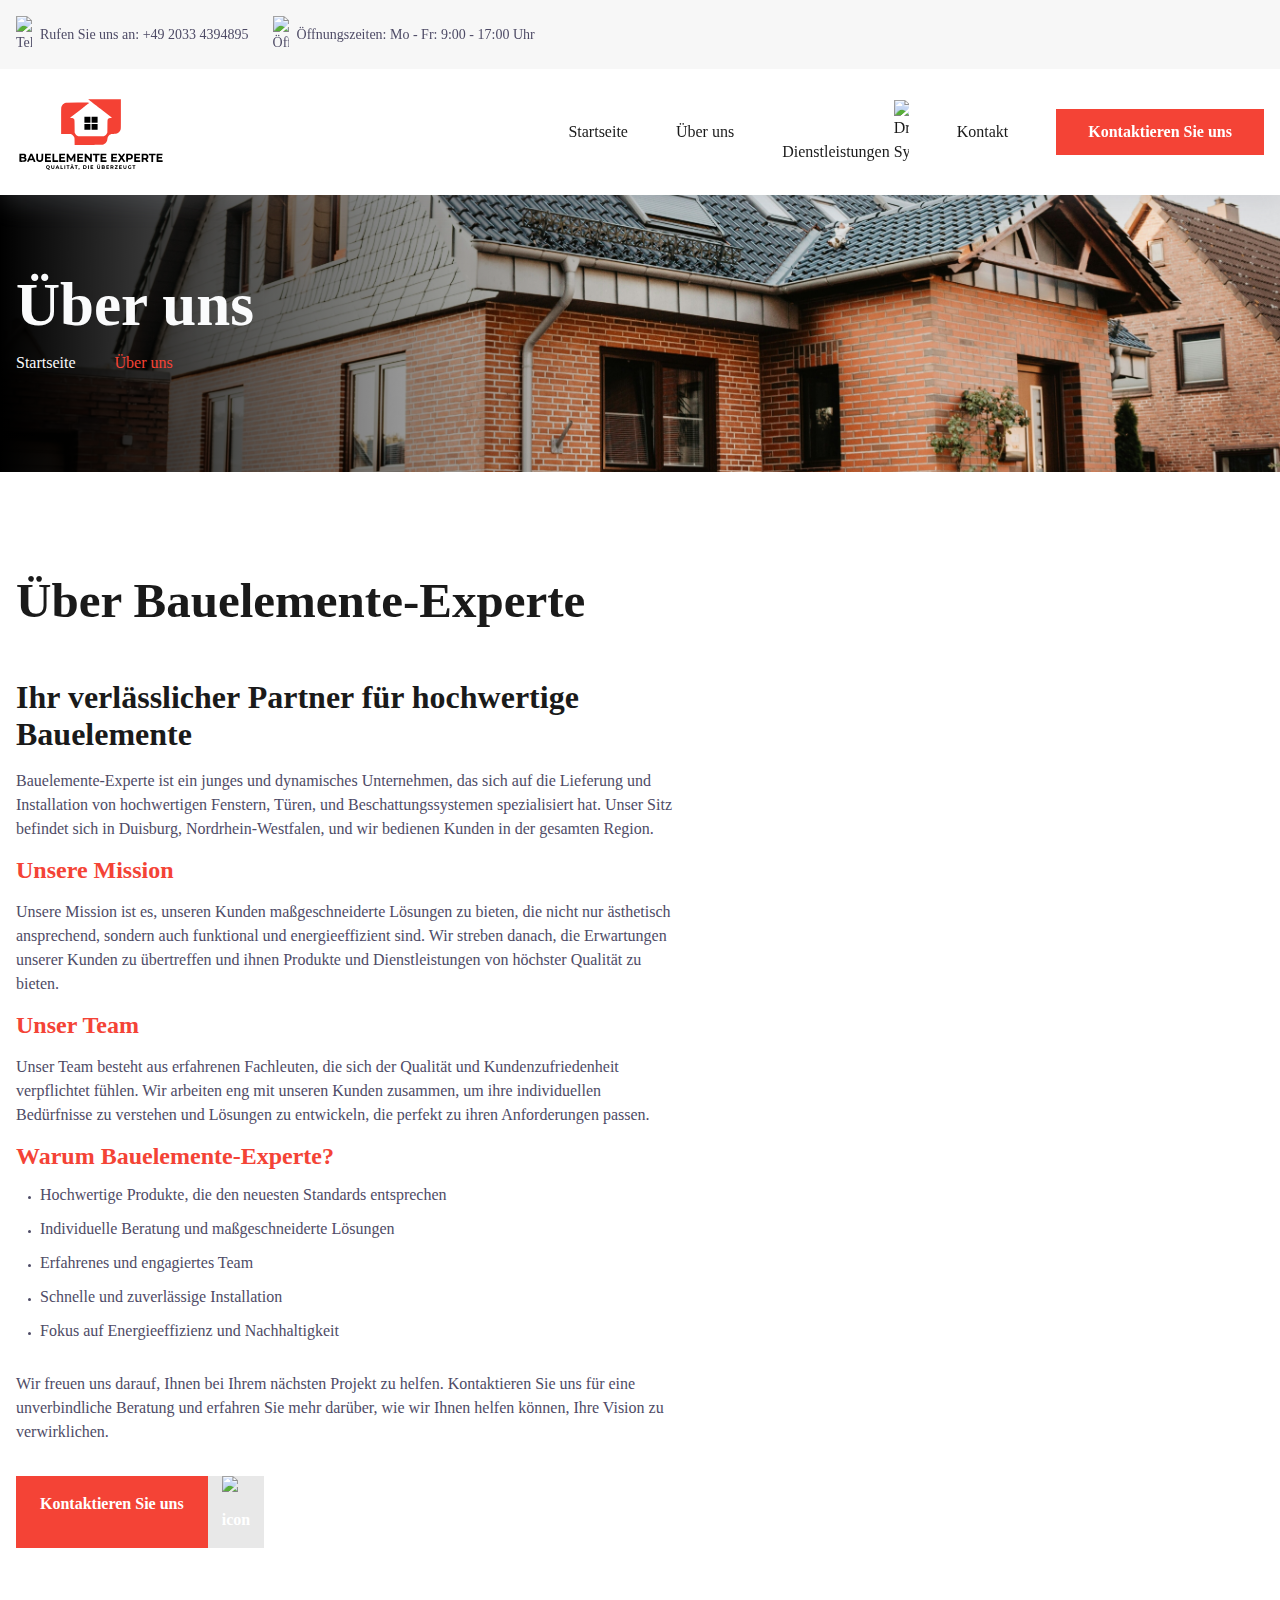
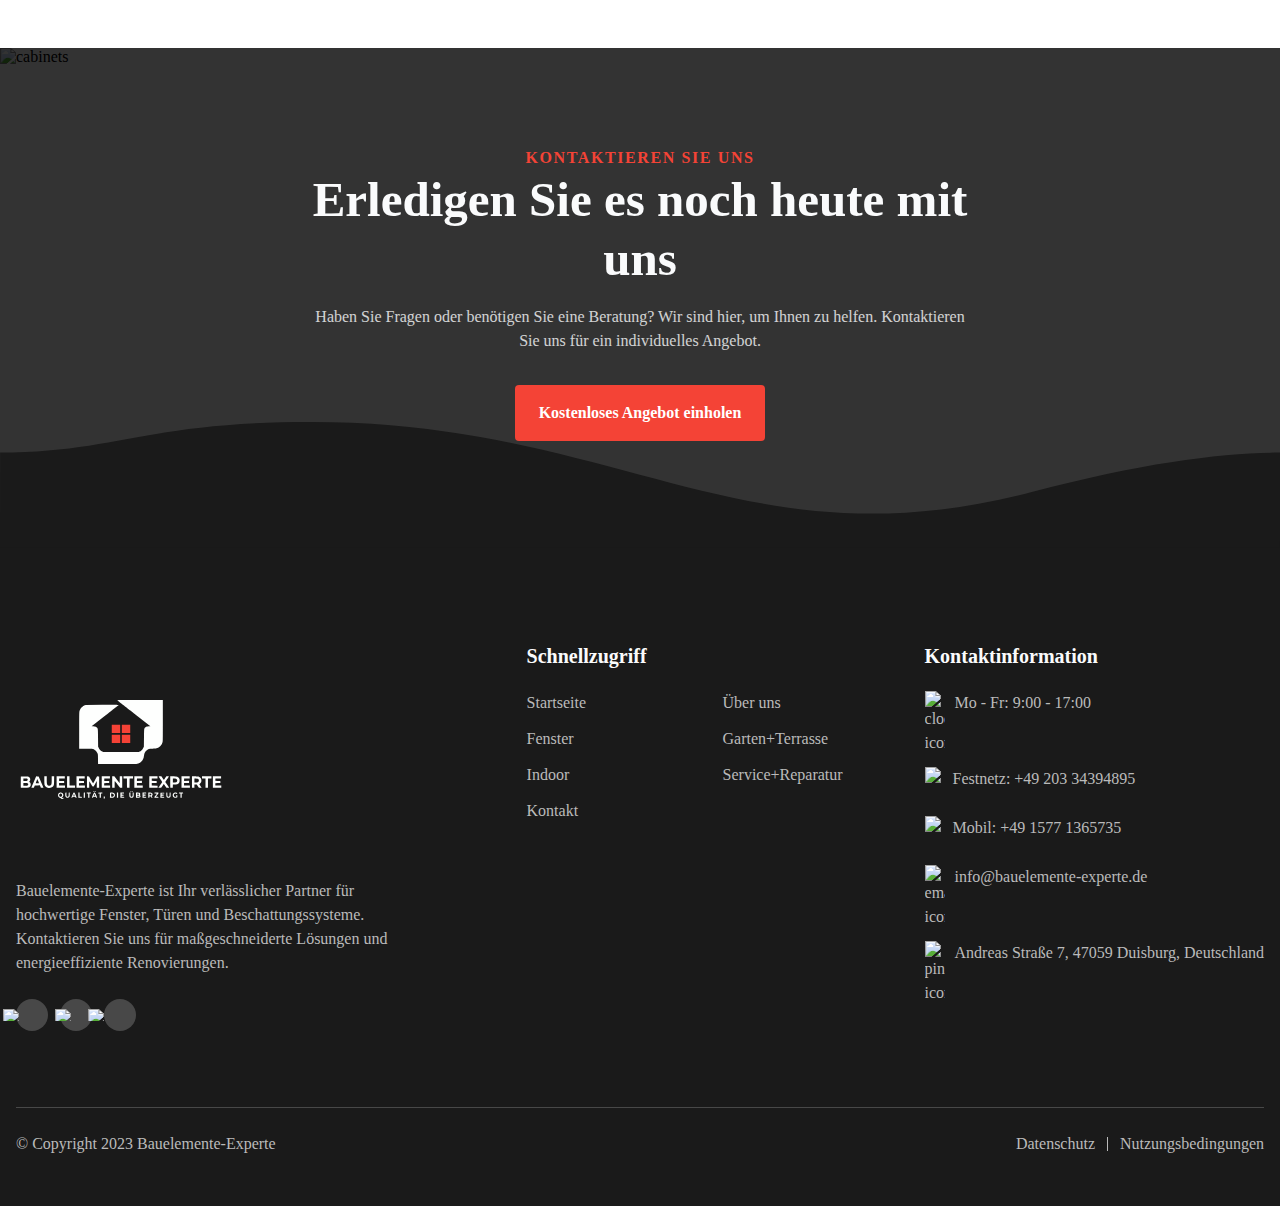
==== commit eb118fde: "Updated website content and phone numbers, removed Fassadensysteme" ====
--- a/about.html
+++ b/about.html
@@ -69,13 +69,14 @@
     <!-- ============================================ -->
     <!--                 Navigation                   -->
     <!-- ============================================ -->
+
     <header id="cs-navigation">
         <div class="cs-top-bar">
             <div class="cs-top-container">
                 <div class="cs-top-contact">
                     <a href="tel:+4915771365735" class="cs-top-link">
                         <img class="cs-link-icon" src="https://csimg.nyc3.cdn.digitaloceanspaces.com/Images/Icons/phone-grey.svg" alt="Telefon" width="16" height="16" aria-hidden="true" decoding="async">
-                        Rufen Sie uns an: +49 1577 1365735
+                        Rufen Sie uns an: +49 2033 4394895
                     </a>
                     <a href="#" class="cs-top-link">
                         <img class="cs-link-icon" src="https://csimg.nyc3.cdn.digitaloceanspaces.com/Images/Icons/clock-grey.svg" alt="Öffnungszeiten" width="20" height="20" aria-hidden="true" decoding="async">
@@ -111,7 +112,7 @@
                             </span>
                             <ul class="cs-drop-ul">
                                 <li class="cs-drop-li">
-                                    <a href="fenster-fassade.html" class="cs-li-link cs-drop-link">Fenster+Fassade</a>
+                                    <a href="fenster-fassade.html" class="cs-li-link cs-drop-link">Fenster</a>
                                 </li>
                                 <li class="cs-drop-li">
                                     <a href="garten-terrasse.html" class="cs-li-link cs-drop-link">Garten+Terrasse</a>
@@ -208,6 +209,7 @@
     <!-- ============================================ -->
     <!--                   Footer                     -->
     <!-- ============================================ -->
+
     <footer id="cs-footer-842">
         <svg class="cs-wave" width="1920" height="188" viewBox="0 0 1920 188" fill="none" xmlns="http://www.w3.org/2000/svg" aria-hidden="true">
             <path d="M1920 45.8671C1835.33 45.8671 1715.47 60.6671 1549.2 104.534C1115.6 218.4 932.267 0.000366211 466.533 0.000366211C218.933 0.000366211 172.8 45.8671 0.133333 45.8671L0 187.934H1920V45.8671Z" fill="#1A1A1A"/>
@@ -242,7 +244,7 @@
                         <a class="cs-link" href="about.html">Über uns</a>
                     </li>
                     <li class="cs-li">
-                        <a class="cs-link" href="fenster-fassade.html">Fenster+Fassade</a>
+                        <a class="cs-link" href="fenster.html">Fenster</a>
                     </li>
                     <li class="cs-li">
                         <a class="cs-link" href="garten-terrasse.html">Garten+Terrasse</a>
@@ -268,9 +270,15 @@
                         </a>
                     </li>
                     <li class="cs-li">
+                        <a class="cs-link" href="tel:+4920334394895">
+                            <img class="cs-contact-icon" aria-hidden="true" loading="lazy" decoding="async" src="https://csimg.nyc3.cdn.digitaloceanspaces.com/Icons%2Fphone-grey.svg" alt="phone icon" width="20" height="20">
+                            Festnetz: +49 203 34394895
+                        </a>
+                    </li>
+                    <li class="cs-li">
                         <a class="cs-link" href="tel:+4915771365735">
                             <img class="cs-contact-icon" aria-hidden="true" loading="lazy" decoding="async" src="https://csimg.nyc3.cdn.digitaloceanspaces.com/Icons%2Fphone-grey.svg" alt="phone icon" width="20" height="20">
-                            +49 1577 1365735
+                            Mobil: +49 1577 1365735
                         </a>
                     </li>
                     <li class="cs-li">
@@ -293,8 +301,8 @@
                 © Copyright 2023 <a href="#" class="cs-credit-link" target="_blank">Bauelemente-Experte</a>
             </span>
             <div class="cs-bottom-links">
-                <a href="#" class="cs-bottom-link">Datenschutz</a>
-                <a href="#" class="cs-bottom-link">Nutzungsbedingungen</a>
+                <a href="datenschutz.html" class="cs-bottom-link">Datenschutz</a>
+                <a href="nutzungsbedingungen.html" class="cs-bottom-link">Nutzungsbedingungen</a>
             </div>
         </div>
     </footer>
--- a/style.css
+++ b/style.css
@@ -1739,9 +1739,7 @@
       justify-content: center;
       align-items: center;
   }
-  #banner-1403 .cs-link:last-of-type {
-      /* remove the chevron on the last list item */
-  }
+  
   #banner-1403 .cs-link:last-of-type::after {
       display: none;
   }
@@ -2478,9 +2476,7 @@
 }
 /* Tablet - 768px */
 @media only screen and (min-width: 48rem) {
-  #contact-1780 {
-    /* using flex: 1 on both group elements to ensure they're both the same width */
-  }
+  
   #contact-1780 .cs-container {
     flex-direction: row;
     align-items: center;
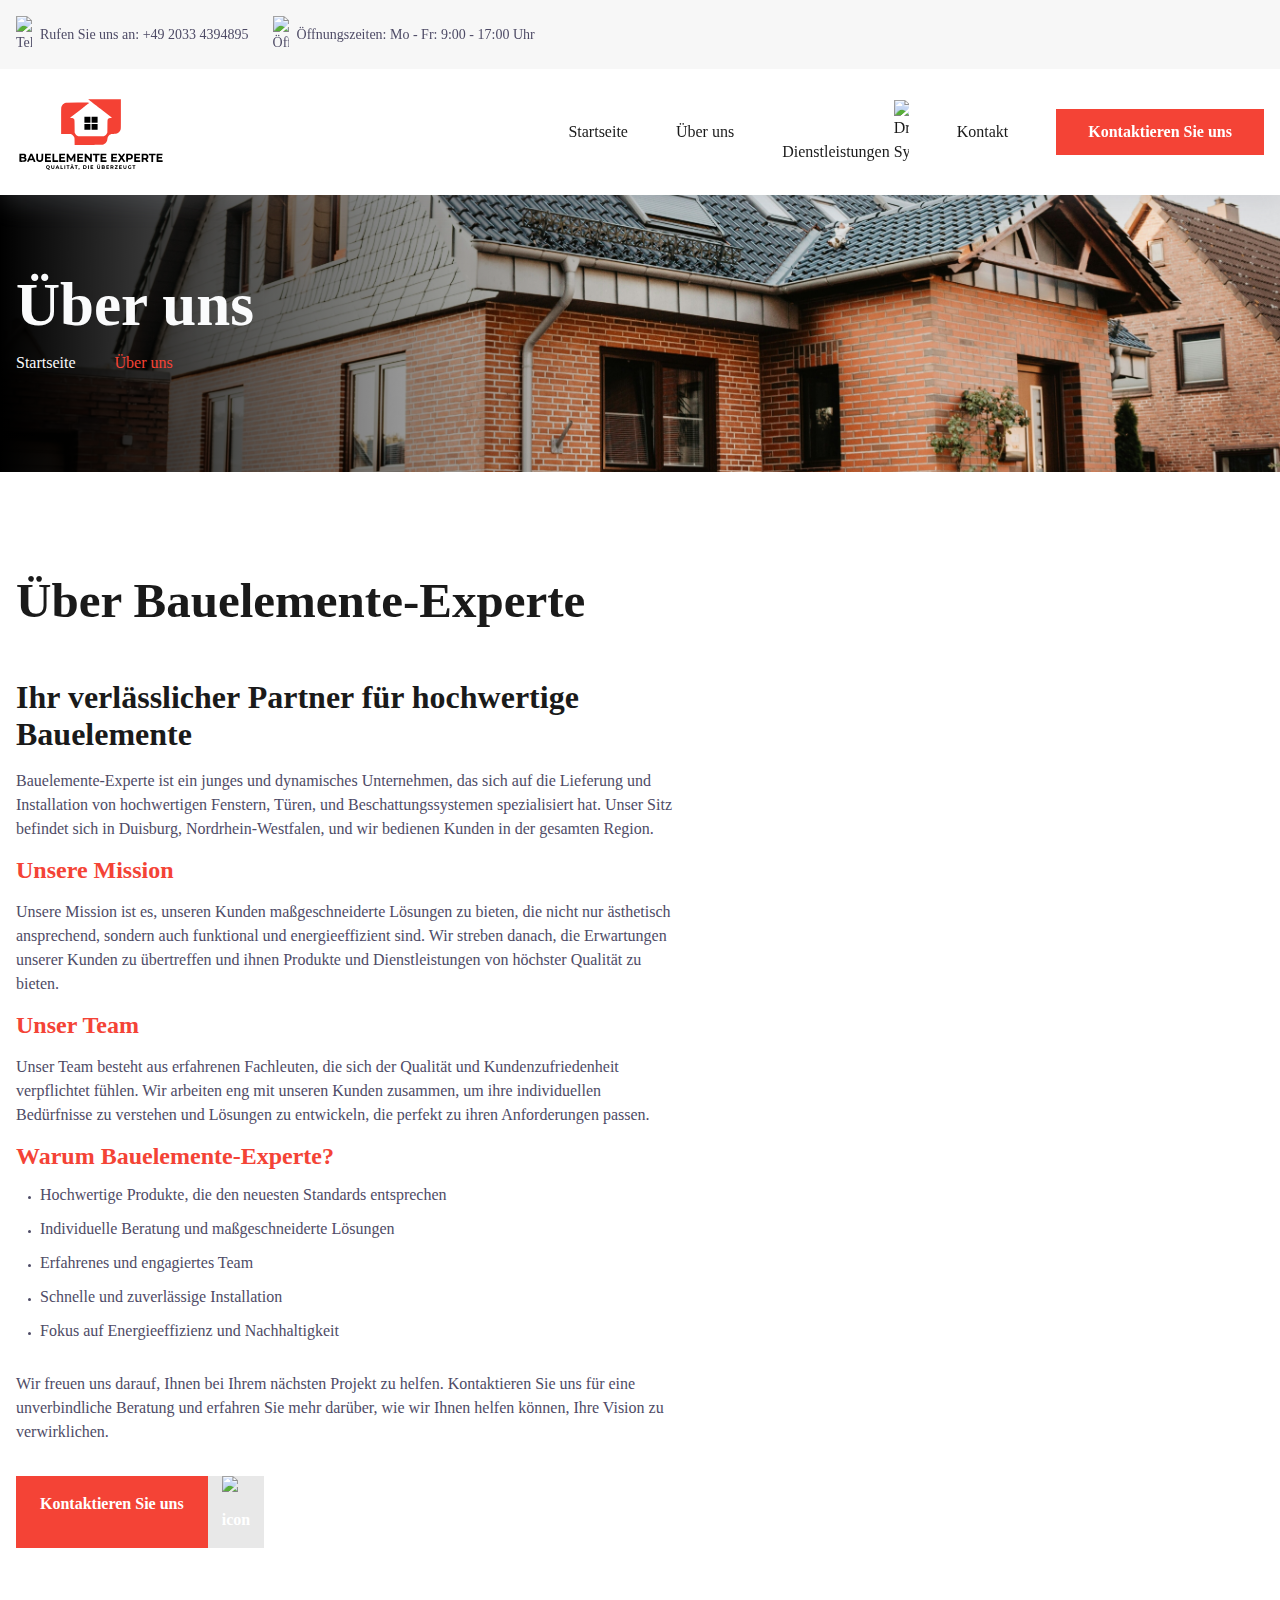
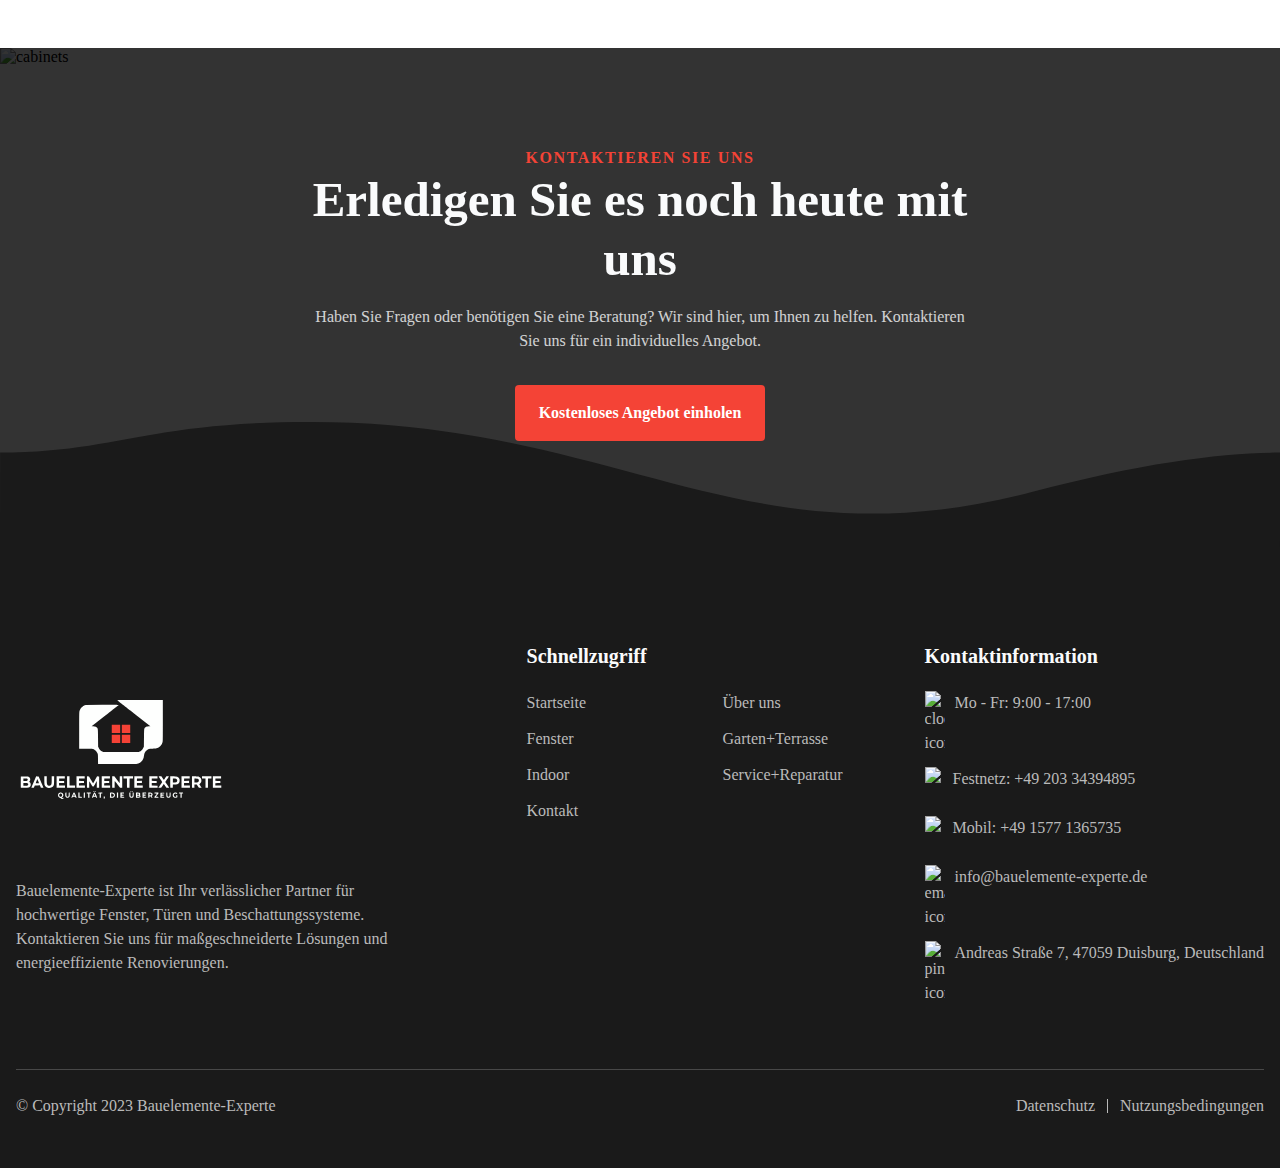
==== commit b72d54b0: "Updated website content and phone numbers,and deleting social media links" ====
--- a/about.html
+++ b/about.html
@@ -222,17 +222,6 @@
                 <p class="cs-text">
                     Bauelemente-Experte ist Ihr verlässlicher Partner für hochwertige Fenster, Türen und Beschattungssysteme. Kontaktieren Sie uns für maßgeschneiderte Lösungen und energieeffiziente Renovierungen.
                 </p>
-                <div class="cs-social">
-                    <a class="cs-social-link" aria-label="visit facebook profile" href="#">
-                        <img class="cs-social-img" aria-hidden="true" loading="lazy" decoding="async" src="https://csimg.nyc3.cdn.digitaloceanspaces.com/Icons%2Fface-grey1.svg" alt="facebook" width="11" height="11">
-                    </a>
-                    <a class="cs-social-link" aria-label="visit twitter profile" href="#">
-                        <img class="cs-social-img" aria-hidden="true" loading="lazy" decoding="async" src="https://csimg.nyc3.cdn.digitaloceanspaces.com/Icons%2Finstragm-grey3.svg" alt="twitter" width="6" height="11">
-                    </a>
-                    <a class="cs-social-link" aria-label="visit instagram profile" href="#">
-                        <img class="cs-social-img" aria-hidden="true" loading="lazy" decoding="async" src="https://csimg.nyc3.cdn.digitaloceanspaces.com/Icons%2Ftwitter-grey1.svg" alt="instagram" width="11" height="11">
-                    </a>
-                </div>
             </div>
             <div class="cs-ul-wrapper">
                 <span class="cs-header">Schnellzugriff</span>
--- a/style.css
+++ b/style.css
@@ -105,18 +105,6 @@
       align-items: center;
       gap: 0.5rem;
       transition: opacity .3s, visibility .3s, height .3s;
-    }
-    #cs-navigation .cs-social-link {
-      text-decoration: none;
-      display: flex;
-      justify-content: center;
-      align-items: center;
-      gap: 1rem;
-    }
-    #cs-navigation .cs-social-icon {
-      width: 1.25rem;
-      height: auto;
-      display: block;
     }
     #cs-navigation .cs-container {
       width: 100%;
@@ -578,21 +566,6 @@
       justify-content: center;
       align-items: center;
       gap: 1rem;
-    }
-    #cs-navigation .cs-social-link {
-      text-decoration: none;
-      display: flex;
-      justify-content: center;
-      align-items: center;
-      transition: transform .3s;
-    }
-    #cs-navigation .cs-social-link:hover {
-      transform: scale(1.1);
-    }
-    #cs-navigation .cs-social-icon {
-      width: 1.25rem;
-      height: auto;
-      display: block;
     }
     #cs-navigation .cs-container {
       width: 100%;
@@ -2587,37 +2560,6 @@
       max-width: 25rem;
       color: #bababa;
   }
-  #cs-footer-842 .cs-social {
-      display: inline-flex;
-      justify-content: flex-start;
-      gap: 0.75em;
-  }
-  #cs-footer-842 .cs-social-link {
-      width: 2rem;
-      height: 2rem;
-      background-color: #484848;
-      border-radius: 50%;
-      display: flex;
-      justify-content: center;
-      align-items: center;
-      position: relative;
-      z-index: 1;
-      transition:
-          transform 0.3s,
-          background-color 0.3s;
-  }
-  #cs-footer-842 .cs-social-link:hover {
-      background-color: var(--primaryLight);
-      transform: translateY(-0.1875rem);
-  }
-  #cs-footer-842 .cs-social-link:hover .cs-social-img {
-      filter: grayscale(1) brightness(1000%);
-  }
-  #cs-footer-842 .cs-social-img {
-      height: 0.75rem;
-      width: auto;
-      display: block;
-  }
   #cs-footer-842 .cs-header {
       font-size: 1.25rem;
       line-height: 1.5em;
@@ -2770,12 +2712,6 @@
   }
   #cs-footer-842 .cs-text {
       width: 100%;
-  }
-  #cs-footer-842 .cs-social {
-      flex-direction: row;
-      position: relative;
-      top: auto;
-      right: auto;
   }
 }
                               
